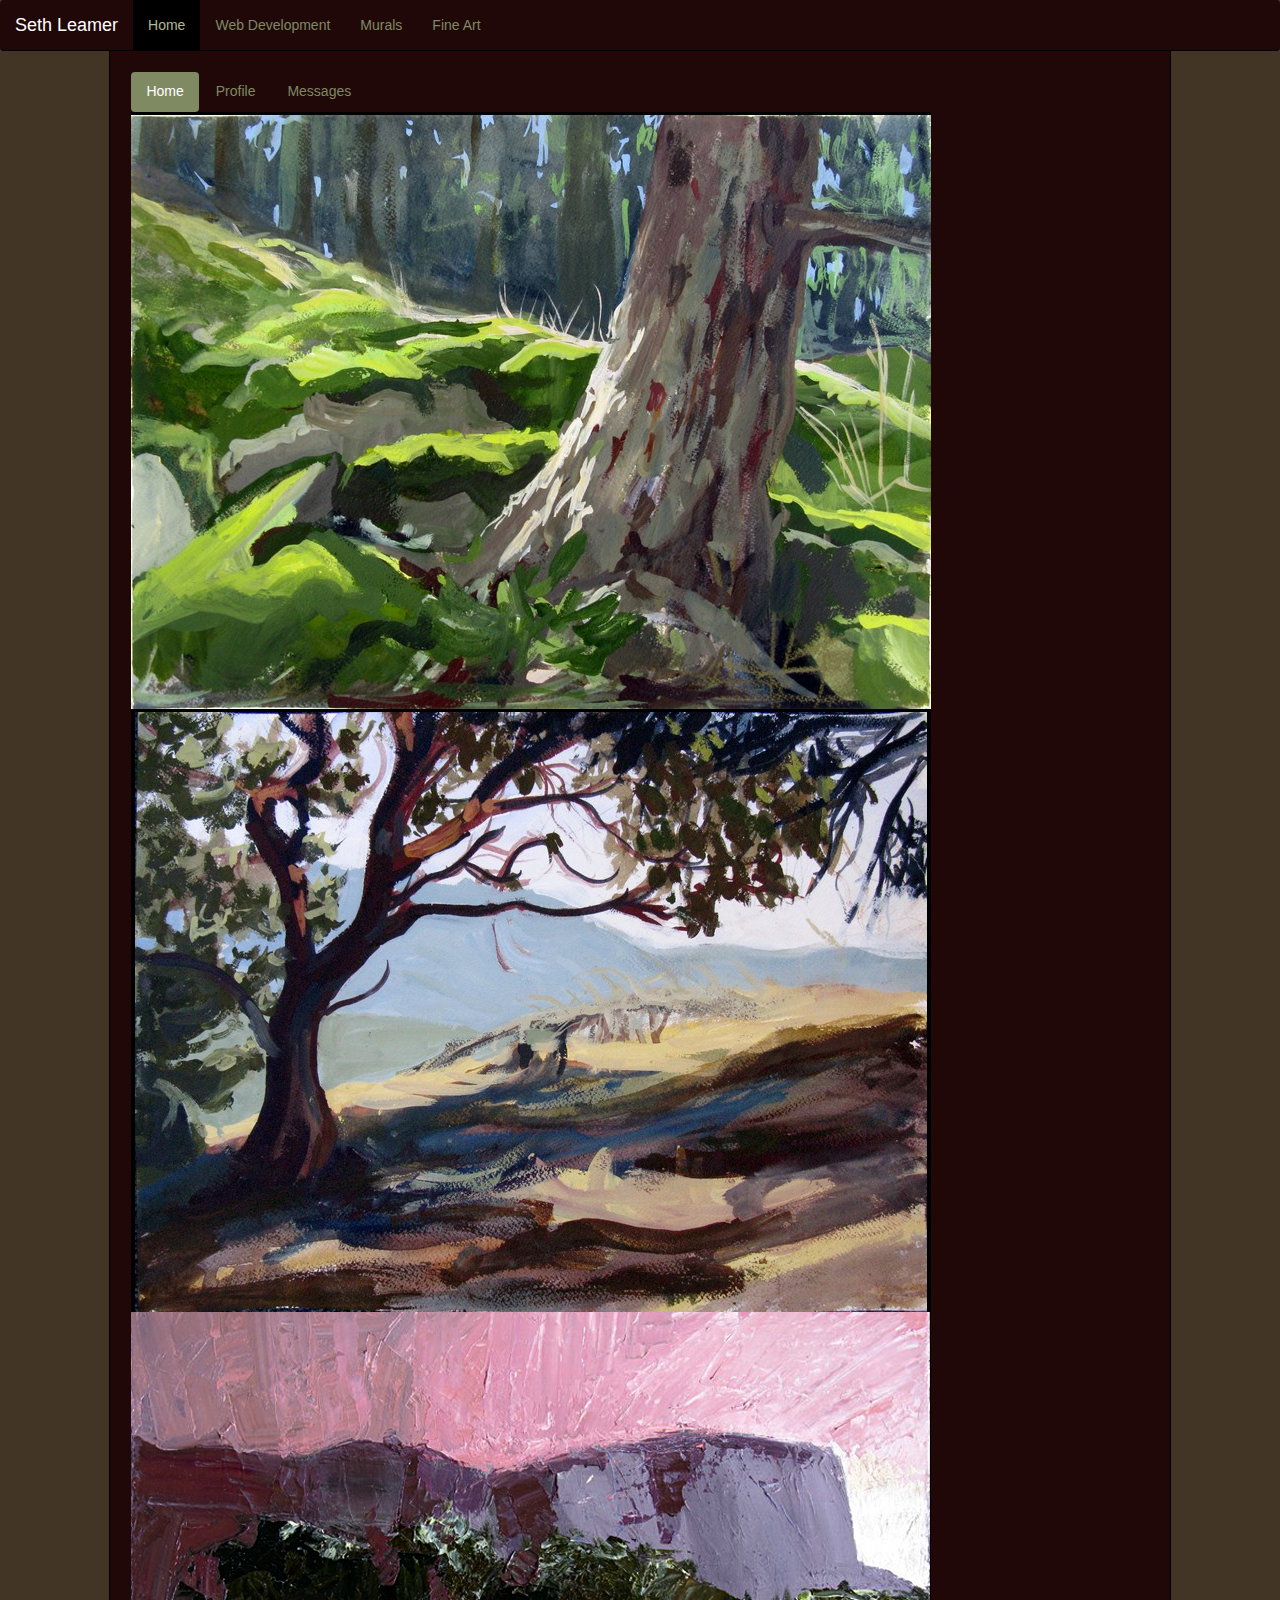
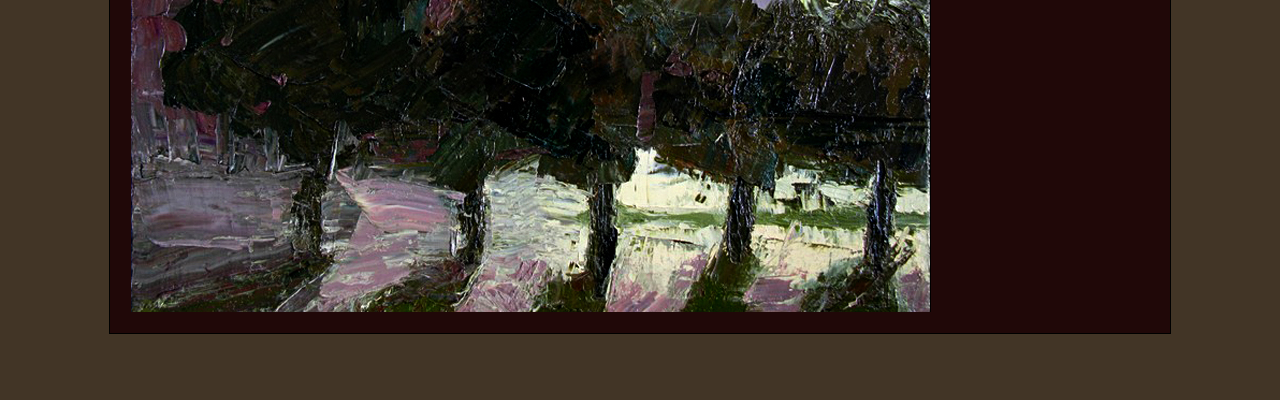
==== art.html @ 8096dc10 "Contact section fixed. Navigation changed. file structure moved. Slick carousel added" ====
<!DOCTYPE html>
<html lang="en">
  <head>
    <meta charset="utf-8">
    <meta http-equiv="X-UA-Compatible" content="IE=edge">
    <meta name="viewport" content="width=device-width, initial-scale=1">
    <title>Seth Leamer - Website</title>

    <!-- Bootstrap -->
    <link href="css/bootstrap_sleamer.css" rel="stylesheet">

    <!-- HTML5 Shim and Respond.js IE8 support of HTML5 elements and media queries -->
    <!-- WARNING: Respond.js doesn't work if you view the page via file:// -->
    <!--[if lt IE 9]>
      <script src="https://oss.maxcdn.com/html5shiv/3.7.2/html5shiv.min.js"></script>
      <script src="https://oss.maxcdn.com/respond/1.4.2/respond.min.js"></script>
    <![endif]-->

<!-- SAL: Bootstrap Carousel CSS -->
    <link rel="stylesheet" type="text/css" href="css/carousel.css">
<!-- SAL: This activates the scrollspy navigation -->
    <link href="css/navbar-fixed-top.css" rel="stylesheet">
    <link rel="stylesheet" type="text/css" href="css/slick.css"/>
<!--     SAL: Personal Styles -->
    <link rel="stylesheet" type="text/css" href="css/sleamerstyle.css">
  </head>
  <body class="regular_body" data-spy="scroll" data-target="#scrolling">

   <!-- NAVBAR
================================================== -->
    <div class="navbar-wrapper">
      <div class="container">
        <nav id="scrolling" class="navbar navbar-inverse navbar-fixed-top" role="navigation">
          <div class="container">
            <div class="navbar-header">
              <button type="button" class="navbar-toggle" data-toggle="collapse" data-target=".navbar-collapse">
                <span class="sr-only">Toggle navigation</span>
                <span class="icon-bar"></span>
                <span class="icon-bar"></span>
                <span class="icon-bar"></span>
              </button>
              <a class="navbar-brand" href="#">Seth Leamer</a>
            </div>
            <div class="navbar-collapse collapse">
              <ul class="nav navbar-nav">
                <li class="active"><a href="#">Home</a></li>
                <li><a href="#webdev">Web Development</a></li>
                <li><a href="#">Murals</a></li>
                <li><a href="art/art.html">Fine Art</a>
              </ul>
            </div>
          </div>
        </nav>

      </div>
    </div>
<!-- /Navbar-->
<!-- ================================ -->
    <div class="row">
      <div class="col-md-10 col-md-offset-1">    
        <div id="artCarouselBox">
          <!-- SAL: Art Navigation -->
          <nav>
            <ul class="nav nav-pills" role="tablist">
              <li class="active"><a href="#">Home</a></li>
              <li><a href="#">Profile</a></li>
              <li><a href="#">Messages</a></li>
            </ul>
          </nav>
          <!-- /SAL: Art Navigation -->
          <!-- List of Art images -->
            <div id="artCarousel">
                <div><img src="images/artimages/orcas.jpg" class="img-responsive" data-art-subject="landscape" data-art-media="gouache"></div>
                <div><img src="images/artimages/orcas2.jpg" class="img-responsive" data-art-subject="landscape" data-art-media="gouache"></div>
                <div><img src="images/artimages/sunset.jpg" class="img-responsive" data-art-subject="landscape" data-art-media="oil"></div>
            </div>
          <!-- /List of Art images -->
        </div><!-- artCarouselBox -->
      </div><!-- /cols-md-9 -->
    </div><!-- /row -->


  <!-- jQuery include -->
  <script src="https://ajax.googleapis.com/ajax/libs/jquery/1.11.1/jquery.min.js"></script>
  <!-- slick -->
  <script type="text/javascript" src="js/slick.min.js"/></script>
  <!-- Bootstraps's javaScript-->
  <script src="js/bootstrap.min.js"></script>
</body>
</html>
---- css/carousel.css ----
/* GLOBAL STYLES
-------------------------------------------------- */
/* Padding below the footer and lighter body text */

body {
  padding-bottom: 40px;
  color: #5a5a5a;
}



/* CUSTOMIZE THE NAVBAR
-------------------------------------------------- */

/* Special class on .container surrounding .navbar, used for positioning it into place. */
.navbar-wrapper {
  position: absolute;
  top: 0;
  right: 0;
  left: 0;
  z-index: 20;
}

/* Flip around the padding for proper display in narrow viewports */
.navbar-wrapper > .container {
  padding-right: 0;
  padding-left: 0;
}
.navbar-wrapper .navbar {
  padding-right: 15px;
  padding-left: 15px;
}
.navbar-wrapper .navbar .container {
  width: auto;
}


/* CUSTOMIZE THE CAROUSEL
-------------------------------------------------- */

/* Carousel base class */
.carousel {
  height: 500px;
  margin-bottom: 60px;
}
/* Since positioning the image, we need to help out the caption */
.carousel-caption {
  z-index: 10;
}

/* Declare heights because of positioning of img element */
.carousel .item {
  height: 500px;
  background-color: #777;
}
.carousel-inner > .item > img {
  position: absolute;
  top: 0;
  left: 0;
  min-width: 100%;
  height: 500px;
}



/* MARKETING CONTENT
-------------------------------------------------- */

/* Center align the text within the three columns below the carousel */
.marketing .col-lg-4 {
  margin-bottom: 20px;
  text-align: center;
}
.marketing h2 {
  font-weight: normal;
}
.marketing .col-lg-4 p {
  margin-right: 10px;
  margin-left: 10px;
}


/* Featurettes
------------------------- */

.featurette-divider {
  margin: 80px 0; /* Space out the Bootstrap <hr> more */
}

/* Thin out the marketing headings */
.featurette-heading {
  font-weight: 300;
  line-height: 1;
  letter-spacing: -1px;
}



/* RESPONSIVE CSS
-------------------------------------------------- */

@media (min-width: 768px) {

  /* Navbar positioning foo */
  .navbar-wrapper {
    margin-top: 20px;
  }
  .navbar-wrapper .container {
    padding-right: 15px;
    padding-left: 15px;
  }
  .navbar-wrapper .navbar {
    padding-right: 0;
    padding-left: 0;
  }

  /* The navbar becomes detached from the top, so we round the corners */
  .navbar-wrapper .navbar {
    border-radius: 4px;
  }

  /* Bump up size of carousel content */
  .carousel-caption p {
    margin-bottom: 20px;
    font-size: 21px;
    line-height: 1.4;
  }

  .featurette-heading {
    font-size: 50px;
  }
}

@media (min-width: 992px) {
  .featurette-heading {
    margin-top: 120px;
  }
}
---- css/navbar-fixed-top.css ----
body {
  min-height: 2000px;
  padding-top: 70px;
}
---- css/sleamerstyle.css ----
/* line 1, ../assets/bootstrap-sass-3.2.0/assets/stylesheets/sleamerstyle.scss */
body {
  background: #423526;
  /* 	SAL: Need to fix this for smaller screens */
  padding-top: 180px;
}

@media screen and (max-width: 768px) {
  /* line 6, ../assets/bootstrap-sass-3.2.0/assets/stylesheets/sleamerstyle.scss */
  body {
    padding-top: 60px;
  }
}
/* line 11, ../assets/bootstrap-sass-3.2.0/assets/stylesheets/sleamerstyle.scss */
#artCarouselBox {
  border: 1px solid black;
  background: #200808;
  padding: 2%;
}

/* line 17, ../assets/bootstrap-sass-3.2.0/assets/stylesheets/sleamerstyle.scss */
.regular_body {
  padding-top: 50px;
}

/* SAL: overriding bootstrap */
/* line 23, ../assets/bootstrap-sass-3.2.0/assets/stylesheets/sleamerstyle.scss */
.home-portal-img {
  width: 200px;
  height: 200px;
}

/* line 28, ../assets/bootstrap-sass-3.2.0/assets/stylesheets/sleamerstyle.scss */
label {
  color: #7F8A63;
}

/* SAL: for the love of god could not find what variable controls these in _variables.scss */
/* line 36, ../assets/bootstrap-sass-3.2.0/assets/stylesheets/sleamerstyle.scss */
h2 {
  color: #200808;
}

/* line 40, ../assets/bootstrap-sass-3.2.0/assets/stylesheets/sleamerstyle.scss */
p {
  color: #7F8A63;
  font-size: 1.2em;
}

/* line 45, ../assets/bootstrap-sass-3.2.0/assets/stylesheets/sleamerstyle.scss */
hr.featurette-divider {
  border-color: #200808;
}

/* line 49, ../assets/bootstrap-sass-3.2.0/assets/stylesheets/sleamerstyle.scss */
.featurette-image {
  margin-top: 5%;
}

/* line 53, ../assets/bootstrap-sass-3.2.0/assets/stylesheets/sleamerstyle.scss */
#homeresumeLink {
  color: darkred;
  background: #7F8A63;
  padding: 4px;
  border-radius: 4px;
}

/* line 60, ../assets/bootstrap-sass-3.2.0/assets/stylesheets/sleamerstyle.scss */
#resume_body {
  border-radius: 4px;
  width: 80%;
  background: #7F8A63;
  margin-left: auto;
  margin-right: auto;
  color: #200808;
  padding: 5%;
  margin-top: -5%;
  margin-bottom: 5%;
}
/* line 70, ../assets/bootstrap-sass-3.2.0/assets/stylesheets/sleamerstyle.scss */
#resume_body p {
  color: #200808;
  font-size: 1em;
}
/* line 74, ../assets/bootstrap-sass-3.2.0/assets/stylesheets/sleamerstyle.scss */
#resume_body .resume_section {
  margin-left: 3%;
  margin-right: 3%;
}
/* line 78, ../assets/bootstrap-sass-3.2.0/assets/stylesheets/sleamerstyle.scss */
#resume_body h3 {
  margin-bottom: 3%;
  margin-top: 3%;
}
/* line 82, ../assets/bootstrap-sass-3.2.0/assets/stylesheets/sleamerstyle.scss */
#resume_body .resume_address {
  font: em;
}
/* line 85, ../assets/bootstrap-sass-3.2.0/assets/stylesheets/sleamerstyle.scss */
#resume_body h4 {
  margin-bottom: 1%;
  margin-top: 3%;
}
/* line 89, ../assets/bootstrap-sass-3.2.0/assets/stylesheets/sleamerstyle.scss */
#resume_body .resumeLink {
  color: darkred;
  background: #7F8A63;
}
/* line 93, ../assets/bootstrap-sass-3.2.0/assets/stylesheets/sleamerstyle.scss */
#resume_body .resumeTitle {
  font-weight: bold;
  font-style: italic;
}

/* SAL: this overrides the featurette -about-contact headings in carousel.css */
@media (min-width: 992px) {
  /* line 102, ../assets/bootstrap-sass-3.2.0/assets/stylesheets/sleamerstyle.scss */
  .featurette-heading {
    margin-top: 20px;
  }
}
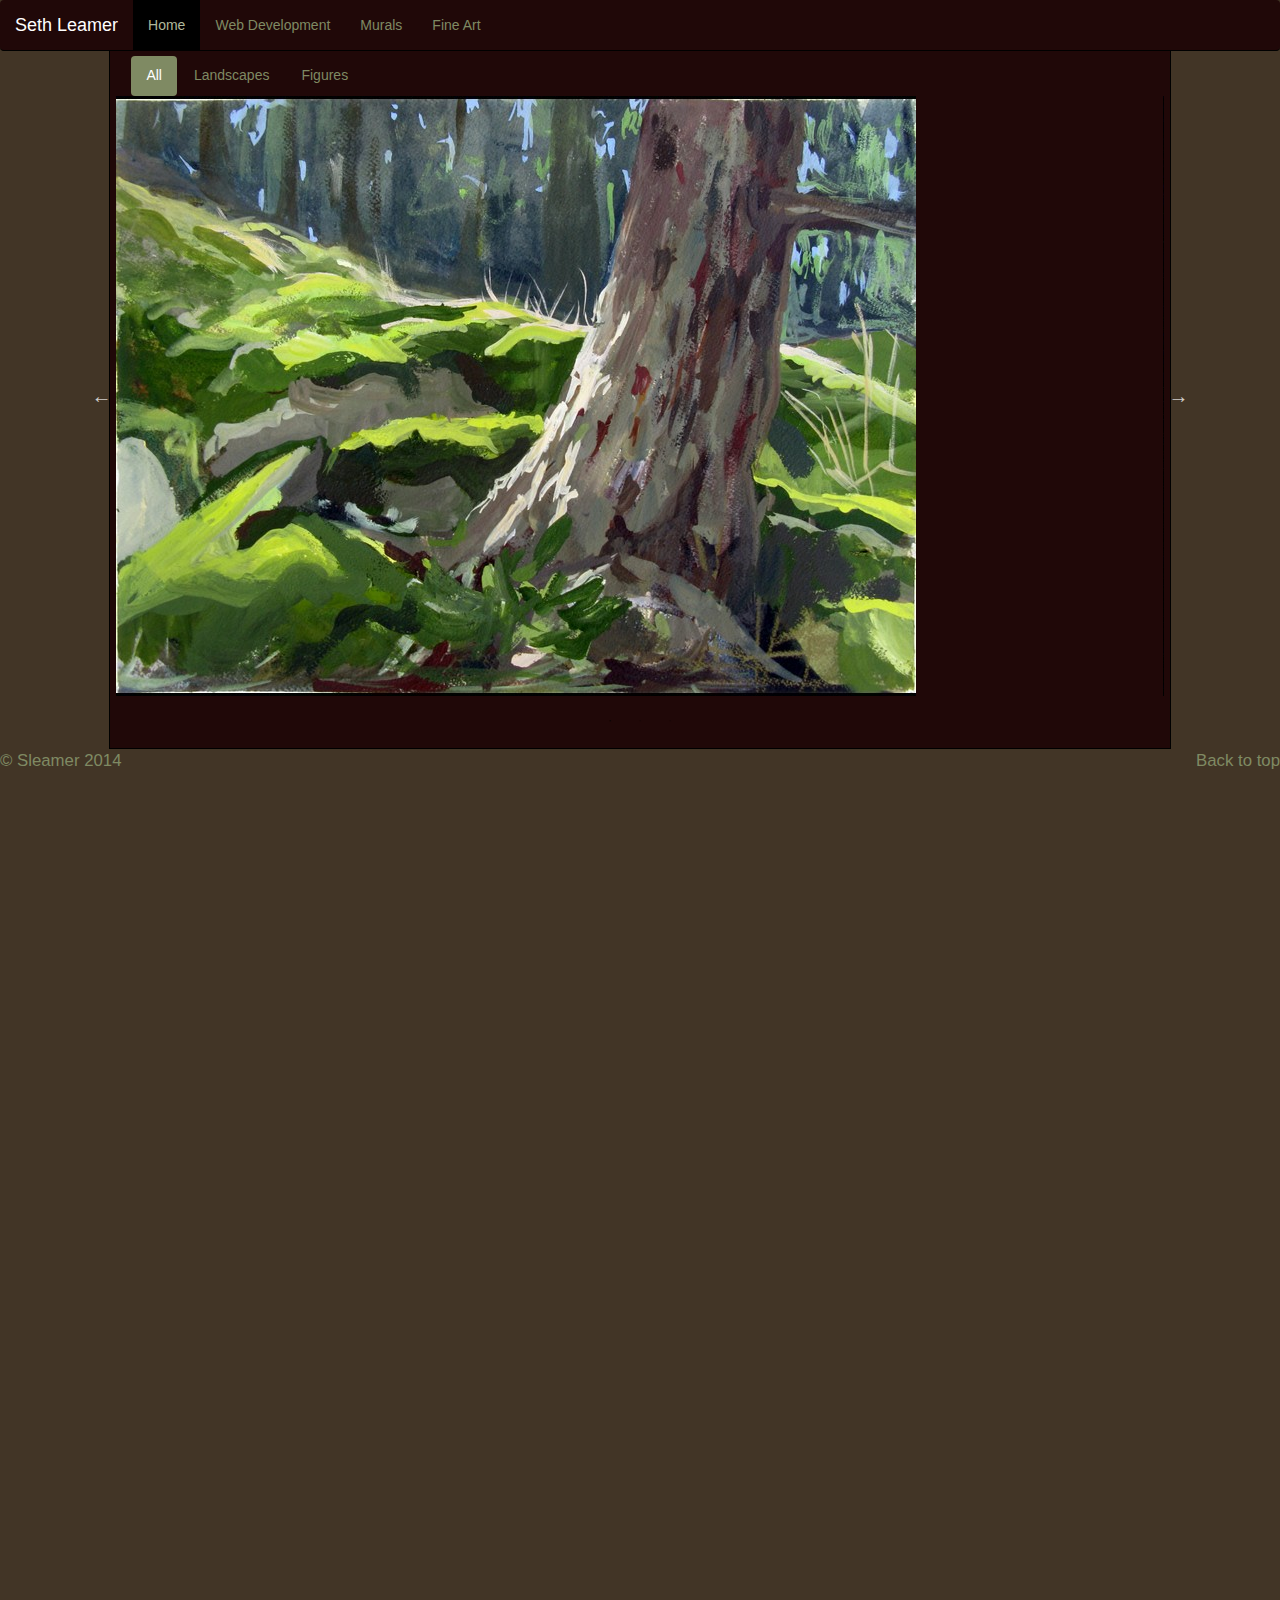
==== commit 57614bd5: "added carousel to art.html" ====
--- a/art.html
+++ b/art.html
@@ -20,7 +20,7 @@
     <link rel="stylesheet" type="text/css" href="css/carousel.css">
 <!-- SAL: This activates the scrollspy navigation -->
     <link href="css/navbar-fixed-top.css" rel="stylesheet">
-    <link rel="stylesheet" type="text/css" href="css/slick.css"/>
+    <link rel="stylesheet" type="text/css" href="slick/slick.css">
 <!--     SAL: Personal Styles -->
     <link rel="stylesheet" type="text/css" href="css/sleamerstyle.css">
   </head>
@@ -62,30 +62,42 @@
           <!-- SAL: Art Navigation -->
           <nav>
             <ul class="nav nav-pills" role="tablist">
-              <li class="active"><a href="#">Home</a></li>
-              <li><a href="#">Profile</a></li>
-              <li><a href="#">Messages</a></li>
+              <li class="active"><a href="#">All</a></li>
+              <li><a href="#">Landscapes</a></li>
+              <li><a href="#">Figures</a></li>
             </ul>
           </nav>
           <!-- /SAL: Art Navigation -->
-          <!-- List of Art images -->
-            <div id="artCarousel">
-                <div><img src="images/artimages/orcas.jpg" class="img-responsive" data-art-subject="landscape" data-art-media="gouache"></div>
-                <div><img src="images/artimages/orcas2.jpg" class="img-responsive" data-art-subject="landscape" data-art-media="gouache"></div>
-                <div><img src="images/artimages/sunset.jpg" class="img-responsive" data-art-subject="landscape" data-art-media="oil"></div>
-            </div>
-          <!-- /List of Art images -->
-        </div><!-- artCarouselBox -->
+          
+            <div class="row">
+              <!-- List of Art images -->
+              <div id="artCarousel">
+                  <div><img src="images/artimages/orcas.jpg" class="img-responsive" data-art-subject="landscape" data-art-media="gouache"></div>
+                  <div><img src="images/artimages/orcas2.jpg" class="img-responsive" data-art-subject="landscape" data-art-media="gouache"></div>
+                  <div><img src="images/artimages/sunset.jpg" class="img-responsive" data-art-subject="landscape" data-art-media="oil"></div>
+              </div><!-- /artCarousel -->           
+              <!-- /List of Art images -->    
+            </div><!-- /row -->
+        </div><!-- /artCarouselBox -->
       </div><!-- /cols-md-9 -->
     </div><!-- /row -->
 
-
+      <!-- FOOTER -->
+      <footer>
+        <p class="pull-right"><a href="#">Back to top</a></p>
+        <p>&copy; Sleamer 2014 </p>
+      </footer>
+  </div><!-- /.container -->
   <!-- jQuery include -->
   <script src="https://ajax.googleapis.com/ajax/libs/jquery/1.11.1/jquery.min.js"></script>
+  <!--     SAL Added smooth scrolling ref=https://github.com/kswedberg/jquery-smooth-scroll -->
+  <script src="js/jquery.smooth-scroll.min.js" type="text/javascript" ></script>
   <!-- slick -->
-  <script type="text/javascript" src="js/slick.min.js"/></script>
+  <script type="text/javascript" src="slick/slick.min.js"></script>
   <!-- Bootstraps's javaScript-->
   <script src="js/bootstrap.min.js"></script>
+  <!-- SAL: Custom script -->
+  <script type="text/javascript" src="js/sleamer.js"></script>
 </body>
 </html>
 
--- a/css/sleamerstyle.css
+++ b/css/sleamerstyle.css
@@ -15,49 +15,52 @@
 #artCarouselBox {
   border: 1px solid black;
   background: #200808;
-  padding: 2%;
+  padding-bottom: 2%;
+  padding-right: 2%;
+  padding-left: 2%;
+  padding-top: .5%;
 }
 
-/* line 17, ../assets/bootstrap-sass-3.2.0/assets/stylesheets/sleamerstyle.scss */
+/* line 20, ../assets/bootstrap-sass-3.2.0/assets/stylesheets/sleamerstyle.scss */
 .regular_body {
   padding-top: 50px;
 }
 
 /* SAL: overriding bootstrap */
-/* line 23, ../assets/bootstrap-sass-3.2.0/assets/stylesheets/sleamerstyle.scss */
+/* line 26, ../assets/bootstrap-sass-3.2.0/assets/stylesheets/sleamerstyle.scss */
 .home-portal-img {
   width: 200px;
   height: 200px;
 }
 
-/* line 28, ../assets/bootstrap-sass-3.2.0/assets/stylesheets/sleamerstyle.scss */
+/* line 31, ../assets/bootstrap-sass-3.2.0/assets/stylesheets/sleamerstyle.scss */
 label {
   color: #7F8A63;
 }
 
 /* SAL: for the love of god could not find what variable controls these in _variables.scss */
-/* line 36, ../assets/bootstrap-sass-3.2.0/assets/stylesheets/sleamerstyle.scss */
+/* line 39, ../assets/bootstrap-sass-3.2.0/assets/stylesheets/sleamerstyle.scss */
 h2 {
   color: #200808;
 }
 
-/* line 40, ../assets/bootstrap-sass-3.2.0/assets/stylesheets/sleamerstyle.scss */
+/* line 43, ../assets/bootstrap-sass-3.2.0/assets/stylesheets/sleamerstyle.scss */
 p {
   color: #7F8A63;
   font-size: 1.2em;
 }
 
-/* line 45, ../assets/bootstrap-sass-3.2.0/assets/stylesheets/sleamerstyle.scss */
+/* line 48, ../assets/bootstrap-sass-3.2.0/assets/stylesheets/sleamerstyle.scss */
 hr.featurette-divider {
   border-color: #200808;
 }
 
-/* line 49, ../assets/bootstrap-sass-3.2.0/assets/stylesheets/sleamerstyle.scss */
+/* line 52, ../assets/bootstrap-sass-3.2.0/assets/stylesheets/sleamerstyle.scss */
 .featurette-image {
   margin-top: 5%;
 }
 
-/* line 53, ../assets/bootstrap-sass-3.2.0/assets/stylesheets/sleamerstyle.scss */
+/* line 56, ../assets/bootstrap-sass-3.2.0/assets/stylesheets/sleamerstyle.scss */
 #homeresumeLink {
   color: darkred;
   background: #7F8A63;
@@ -65,7 +68,7 @@
   border-radius: 4px;
 }
 
-/* line 60, ../assets/bootstrap-sass-3.2.0/assets/stylesheets/sleamerstyle.scss */
+/* line 63, ../assets/bootstrap-sass-3.2.0/assets/stylesheets/sleamerstyle.scss */
 #resume_body {
   border-radius: 4px;
   width: 80%;
@@ -77,36 +80,36 @@
   margin-top: -5%;
   margin-bottom: 5%;
 }
-/* line 70, ../assets/bootstrap-sass-3.2.0/assets/stylesheets/sleamerstyle.scss */
+/* line 73, ../assets/bootstrap-sass-3.2.0/assets/stylesheets/sleamerstyle.scss */
 #resume_body p {
   color: #200808;
   font-size: 1em;
 }
-/* line 74, ../assets/bootstrap-sass-3.2.0/assets/stylesheets/sleamerstyle.scss */
+/* line 77, ../assets/bootstrap-sass-3.2.0/assets/stylesheets/sleamerstyle.scss */
 #resume_body .resume_section {
   margin-left: 3%;
   margin-right: 3%;
 }
-/* line 78, ../assets/bootstrap-sass-3.2.0/assets/stylesheets/sleamerstyle.scss */
+/* line 81, ../assets/bootstrap-sass-3.2.0/assets/stylesheets/sleamerstyle.scss */
 #resume_body h3 {
   margin-bottom: 3%;
   margin-top: 3%;
 }
-/* line 82, ../assets/bootstrap-sass-3.2.0/assets/stylesheets/sleamerstyle.scss */
+/* line 85, ../assets/bootstrap-sass-3.2.0/assets/stylesheets/sleamerstyle.scss */
 #resume_body .resume_address {
   font: em;
 }
-/* line 85, ../assets/bootstrap-sass-3.2.0/assets/stylesheets/sleamerstyle.scss */
+/* line 88, ../assets/bootstrap-sass-3.2.0/assets/stylesheets/sleamerstyle.scss */
 #resume_body h4 {
   margin-bottom: 1%;
   margin-top: 3%;
 }
-/* line 89, ../assets/bootstrap-sass-3.2.0/assets/stylesheets/sleamerstyle.scss */
+/* line 92, ../assets/bootstrap-sass-3.2.0/assets/stylesheets/sleamerstyle.scss */
 #resume_body .resumeLink {
   color: darkred;
   background: #7F8A63;
 }
-/* line 93, ../assets/bootstrap-sass-3.2.0/assets/stylesheets/sleamerstyle.scss */
+/* line 96, ../assets/bootstrap-sass-3.2.0/assets/stylesheets/sleamerstyle.scss */
 #resume_body .resumeTitle {
   font-weight: bold;
   font-style: italic;
@@ -114,7 +117,7 @@
 
 /* SAL: this overrides the featurette -about-contact headings in carousel.css */
 @media (min-width: 992px) {
-  /* line 102, ../assets/bootstrap-sass-3.2.0/assets/stylesheets/sleamerstyle.scss */
+  /* line 105, ../assets/bootstrap-sass-3.2.0/assets/stylesheets/sleamerstyle.scss */
   .featurette-heading {
     margin-top: 20px;
   }
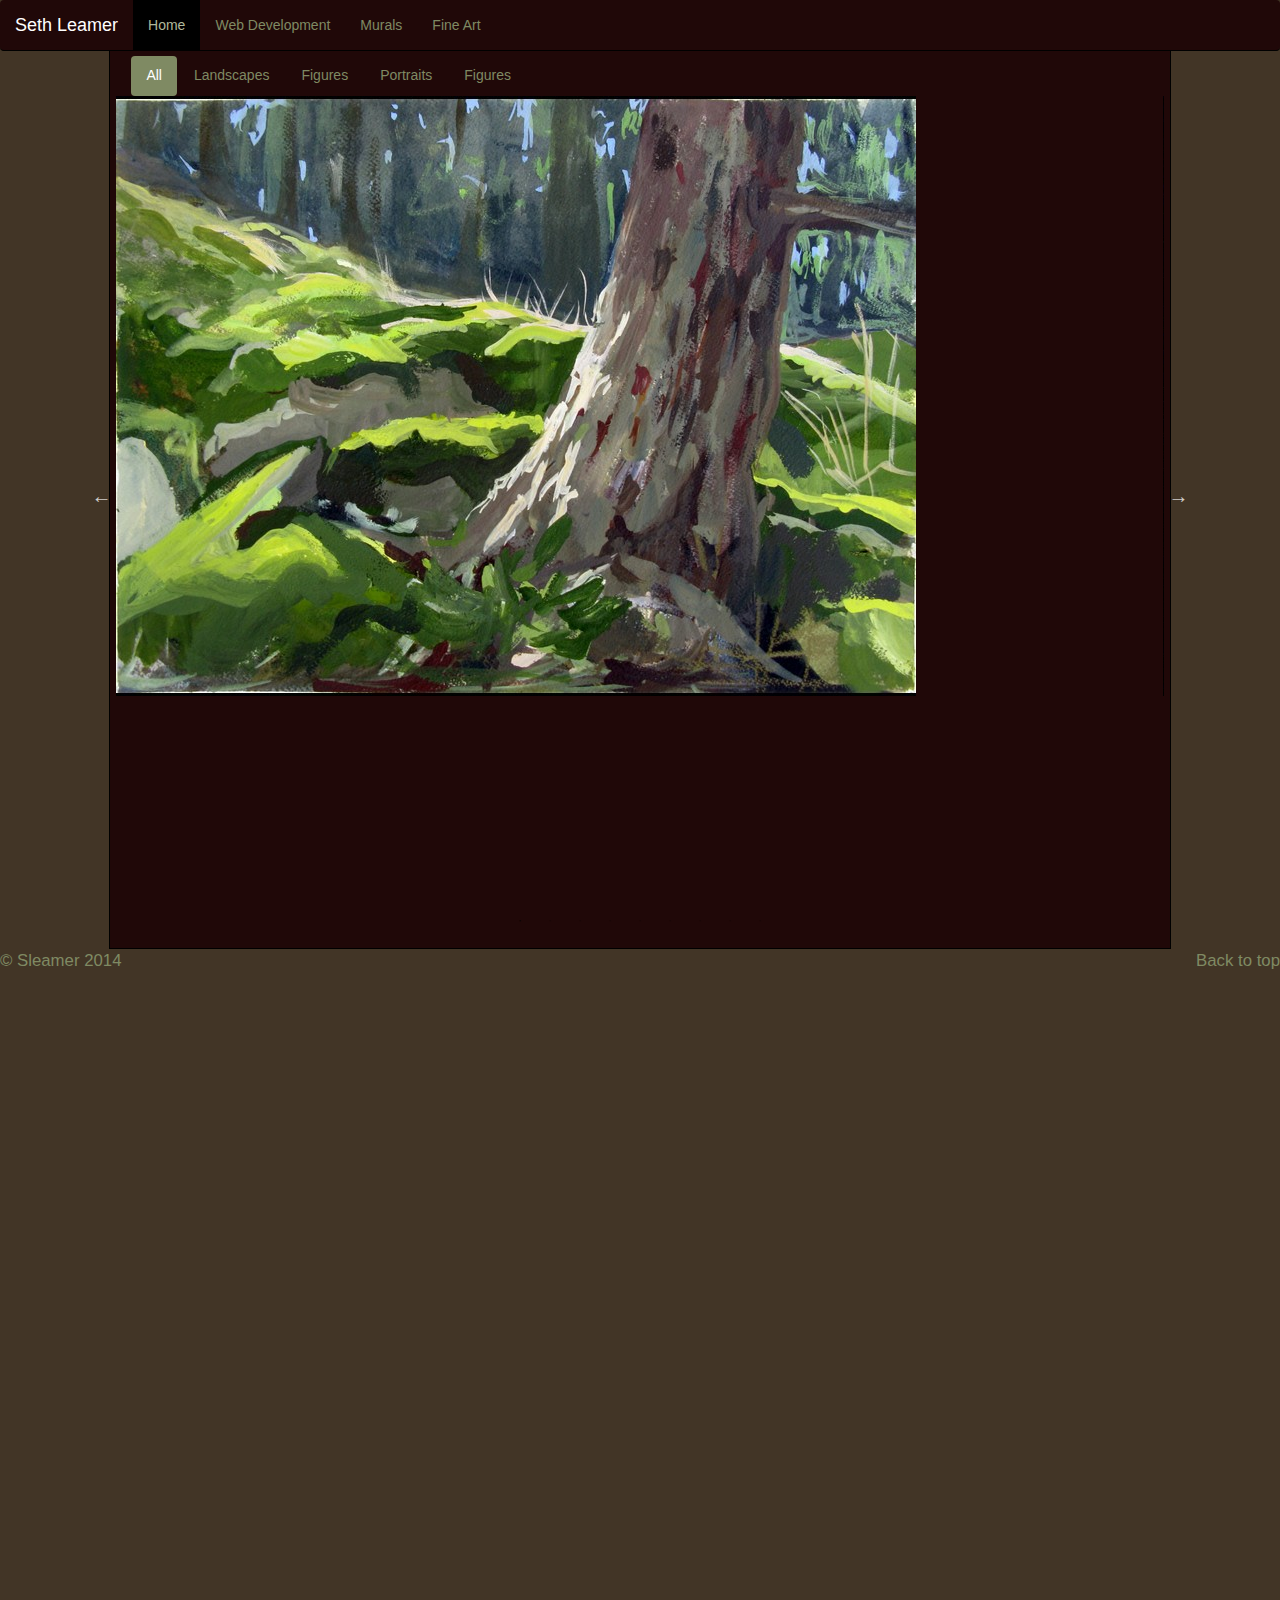
==== commit dce6b4f2: "Creating functionality for Carousel" ====
--- a/art.html
+++ b/art.html
@@ -63,8 +63,10 @@
           <nav>
             <ul class="nav nav-pills" role="tablist">
               <li class="active"><a href="#">All</a></li>
-              <li><a href="#">Landscapes</a></li>
-              <li><a href="#">Figures</a></li>
+              <li class="artSubjectNav"><a href="#">Landscapes</a></li>
+              <li class="artSubjectNav"><a href="#">Figures</a></li>
+              <li class="artSubjectNav"><a href="#">Portraits</a></li>
+              <li class="artSubjectNav"><a href="#">Figures</a></li>
             </ul>
           </nav>
           <!-- /SAL: Art Navigation -->
@@ -72,9 +74,15 @@
             <div class="row">
               <!-- List of Art images -->
               <div id="artCarousel">
-                  <div><img src="images/artimages/orcas.jpg" class="img-responsive" data-art-subject="landscape" data-art-media="gouache"></div>
-                  <div><img src="images/artimages/orcas2.jpg" class="img-responsive" data-art-subject="landscape" data-art-media="gouache"></div>
-                  <div><img src="images/artimages/sunset.jpg" class="img-responsive" data-art-subject="landscape" data-art-media="oil"></div>
+                  <div class="artImage"><img src="images/artimages/orcas.jpg" class="img-responsive" data-art-subject="landscape" data-art-media="gouache"></div>
+                  <div class="artImage"><img src="images/artimages/orcas2.jpg" class="img-responsive" data-art-subject="landscape" data-art-media="gouache"></div>
+                  <div class="artImage"><img src="images/artimages/sunset.jpg" class="img-responsive" data-art-subject="landscape" data-art-media="oil"></div>
+                  <div class="artImage"><img src="images/artimages/figures600x800.jpg" class="img-responsive" data-art-subject="figure" data-art-media="gouache"></div>
+                  <div class="artImage"><img src="images/artimages/figures600x800.jpg" class="img-responsive" data-art-subject="figure" data-art-media="gouache"></div>
+                  <div class="artImage"><img src="images/artimages/figures600x800.jpg" class="img-responsive" data-art-subject="figure" data-art-media="oil"></div>
+                  <div class="artImage"><img src="images/artimages/portrait600x800.jpg" class="img-responsive" data-art-subject="figure" data-art-media="gouache"></div>
+                  <div class="artImage"><img src="images/artimages/portrait600x800.jpg" class="img-responsive" data-art-subject="figure" data-art-media="gouache"></div>
+                  <div class="artImage"><img src="images/artimages/portrait600x800.jpg" class="img-responsive" data-art-subject="figure" data-art-media="oil"></div>
               </div><!-- /artCarousel -->           
               <!-- /List of Art images -->    
             </div><!-- /row -->
--- a/css/sleamerstyle.css
+++ b/css/sleamerstyle.css
@@ -11,7 +11,20 @@
     padding-top: 60px;
   }
 }
-/* line 11, ../assets/bootstrap-sass-3.2.0/assets/stylesheets/sleamerstyle.scss */
+/* ======================================================= */
+/* line 13, ../assets/bootstrap-sass-3.2.0/assets/stylesheets/sleamerstyle.scss */
+.filterBox {
+  font-size: 2em;
+  background-color: white;
+  margin-left: auto;
+  margin-right: auto;
+  margin-bottom: 5%;
+  width: 200px;
+  height: 100px;
+}
+
+/* ======================================================= */
+/* line 27, ../assets/bootstrap-sass-3.2.0/assets/stylesheets/sleamerstyle.scss */
 #artCarouselBox {
   border: 1px solid black;
   background: #200808;
@@ -21,46 +34,46 @@
   padding-top: .5%;
 }
 
-/* line 20, ../assets/bootstrap-sass-3.2.0/assets/stylesheets/sleamerstyle.scss */
+/* line 36, ../assets/bootstrap-sass-3.2.0/assets/stylesheets/sleamerstyle.scss */
 .regular_body {
   padding-top: 50px;
 }
 
 /* SAL: overriding bootstrap */
-/* line 26, ../assets/bootstrap-sass-3.2.0/assets/stylesheets/sleamerstyle.scss */
+/* line 42, ../assets/bootstrap-sass-3.2.0/assets/stylesheets/sleamerstyle.scss */
 .home-portal-img {
   width: 200px;
   height: 200px;
 }
 
-/* line 31, ../assets/bootstrap-sass-3.2.0/assets/stylesheets/sleamerstyle.scss */
+/* line 47, ../assets/bootstrap-sass-3.2.0/assets/stylesheets/sleamerstyle.scss */
 label {
   color: #7F8A63;
 }
 
 /* SAL: for the love of god could not find what variable controls these in _variables.scss */
-/* line 39, ../assets/bootstrap-sass-3.2.0/assets/stylesheets/sleamerstyle.scss */
+/* line 55, ../assets/bootstrap-sass-3.2.0/assets/stylesheets/sleamerstyle.scss */
 h2 {
   color: #200808;
 }
 
-/* line 43, ../assets/bootstrap-sass-3.2.0/assets/stylesheets/sleamerstyle.scss */
+/* line 59, ../assets/bootstrap-sass-3.2.0/assets/stylesheets/sleamerstyle.scss */
 p {
   color: #7F8A63;
   font-size: 1.2em;
 }
 
-/* line 48, ../assets/bootstrap-sass-3.2.0/assets/stylesheets/sleamerstyle.scss */
+/* line 64, ../assets/bootstrap-sass-3.2.0/assets/stylesheets/sleamerstyle.scss */
 hr.featurette-divider {
   border-color: #200808;
 }
 
-/* line 52, ../assets/bootstrap-sass-3.2.0/assets/stylesheets/sleamerstyle.scss */
+/* line 68, ../assets/bootstrap-sass-3.2.0/assets/stylesheets/sleamerstyle.scss */
 .featurette-image {
   margin-top: 5%;
 }
 
-/* line 56, ../assets/bootstrap-sass-3.2.0/assets/stylesheets/sleamerstyle.scss */
+/* line 72, ../assets/bootstrap-sass-3.2.0/assets/stylesheets/sleamerstyle.scss */
 #homeresumeLink {
   color: darkred;
   background: #7F8A63;
@@ -68,7 +81,7 @@
   border-radius: 4px;
 }
 
-/* line 63, ../assets/bootstrap-sass-3.2.0/assets/stylesheets/sleamerstyle.scss */
+/* line 79, ../assets/bootstrap-sass-3.2.0/assets/stylesheets/sleamerstyle.scss */
 #resume_body {
   border-radius: 4px;
   width: 80%;
@@ -80,36 +93,36 @@
   margin-top: -5%;
   margin-bottom: 5%;
 }
-/* line 73, ../assets/bootstrap-sass-3.2.0/assets/stylesheets/sleamerstyle.scss */
+/* line 89, ../assets/bootstrap-sass-3.2.0/assets/stylesheets/sleamerstyle.scss */
 #resume_body p {
   color: #200808;
   font-size: 1em;
 }
-/* line 77, ../assets/bootstrap-sass-3.2.0/assets/stylesheets/sleamerstyle.scss */
+/* line 93, ../assets/bootstrap-sass-3.2.0/assets/stylesheets/sleamerstyle.scss */
 #resume_body .resume_section {
   margin-left: 3%;
   margin-right: 3%;
 }
-/* line 81, ../assets/bootstrap-sass-3.2.0/assets/stylesheets/sleamerstyle.scss */
+/* line 97, ../assets/bootstrap-sass-3.2.0/assets/stylesheets/sleamerstyle.scss */
 #resume_body h3 {
   margin-bottom: 3%;
   margin-top: 3%;
 }
-/* line 85, ../assets/bootstrap-sass-3.2.0/assets/stylesheets/sleamerstyle.scss */
+/* line 101, ../assets/bootstrap-sass-3.2.0/assets/stylesheets/sleamerstyle.scss */
 #resume_body .resume_address {
   font: em;
 }
-/* line 88, ../assets/bootstrap-sass-3.2.0/assets/stylesheets/sleamerstyle.scss */
+/* line 104, ../assets/bootstrap-sass-3.2.0/assets/stylesheets/sleamerstyle.scss */
 #resume_body h4 {
   margin-bottom: 1%;
   margin-top: 3%;
 }
-/* line 92, ../assets/bootstrap-sass-3.2.0/assets/stylesheets/sleamerstyle.scss */
+/* line 108, ../assets/bootstrap-sass-3.2.0/assets/stylesheets/sleamerstyle.scss */
 #resume_body .resumeLink {
   color: darkred;
   background: #7F8A63;
 }
-/* line 96, ../assets/bootstrap-sass-3.2.0/assets/stylesheets/sleamerstyle.scss */
+/* line 112, ../assets/bootstrap-sass-3.2.0/assets/stylesheets/sleamerstyle.scss */
 #resume_body .resumeTitle {
   font-weight: bold;
   font-style: italic;
@@ -117,7 +130,7 @@
 
 /* SAL: this overrides the featurette -about-contact headings in carousel.css */
 @media (min-width: 992px) {
-  /* line 105, ../assets/bootstrap-sass-3.2.0/assets/stylesheets/sleamerstyle.scss */
+  /* line 121, ../assets/bootstrap-sass-3.2.0/assets/stylesheets/sleamerstyle.scss */
   .featurette-heading {
     margin-top: 20px;
   }
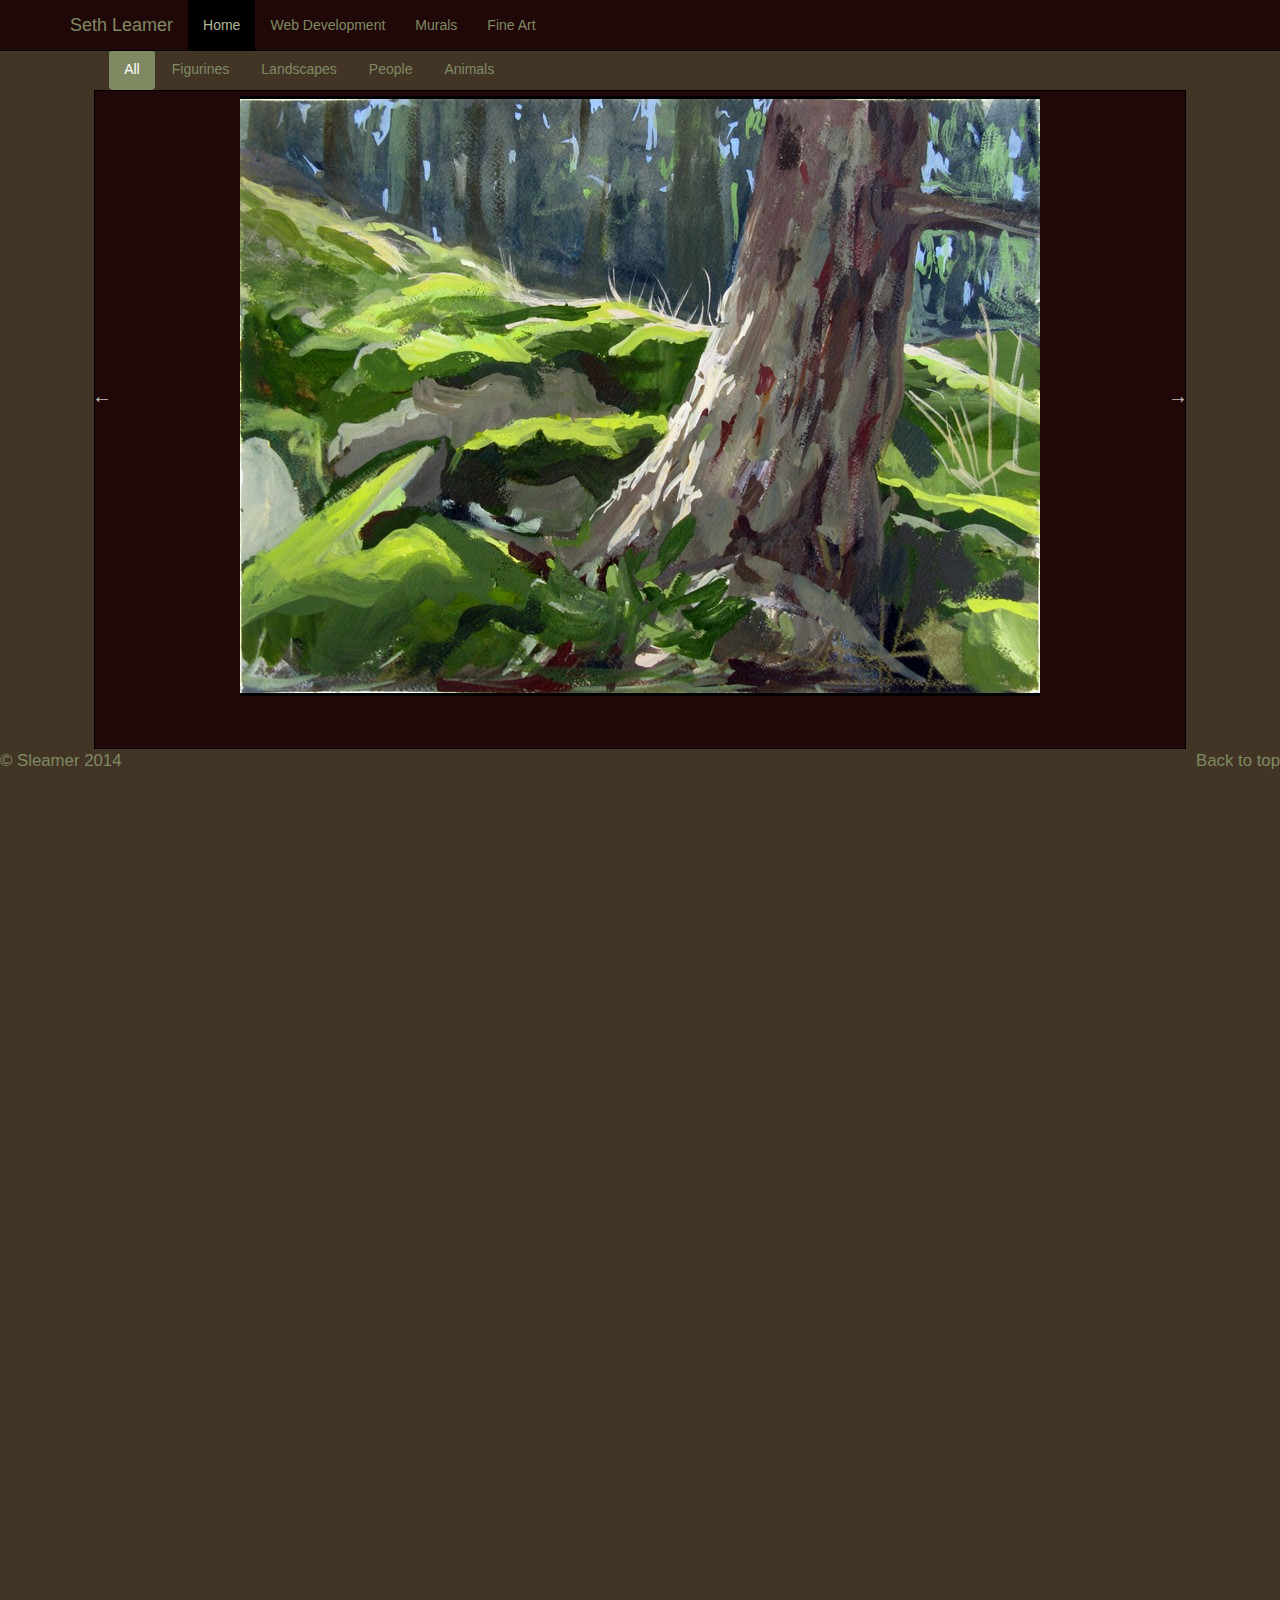
==== commit 6059366d: "Carousel in art.html working. minor style fixes" ====
--- a/art.html
+++ b/art.html
@@ -16,18 +16,15 @@
       <script src="https://oss.maxcdn.com/respond/1.4.2/respond.min.js"></script>
     <![endif]-->
 
-<!-- SAL: Bootstrap Carousel CSS -->
-    <link rel="stylesheet" type="text/css" href="css/carousel.css">
-<!-- SAL: This activates the scrollspy navigation -->
     <link href="css/navbar-fixed-top.css" rel="stylesheet">
+
     <link rel="stylesheet" type="text/css" href="slick/slick.css">
 <!--     SAL: Personal Styles -->
     <link rel="stylesheet" type="text/css" href="css/sleamerstyle.css">
   </head>
   <body class="regular_body" data-spy="scroll" data-target="#scrolling">
 
-   <!-- NAVBAR
-================================================== -->
+<!-- NAVBAR BOOTSTRAP============================================ -->
     <div class="navbar-wrapper">
       <div class="container">
         <nav id="scrolling" class="navbar navbar-inverse navbar-fixed-top" role="navigation">
@@ -54,64 +51,68 @@
 
       </div>
     </div>
-<!-- /Navbar-->
-<!-- ================================ -->
-    <div class="row">
-      <div class="col-md-10 col-md-offset-1">    
-        <div id="artCarouselBox">
-          <!-- SAL: Art Navigation -->
-          <nav>
-            <ul class="nav nav-pills" role="tablist">
-              <li class="active"><a href="#">All</a></li>
-              <li class="artSubjectNav"><a href="#">Landscapes</a></li>
-              <li class="artSubjectNav"><a href="#">Figures</a></li>
-              <li class="artSubjectNav"><a href="#">Portraits</a></li>
-              <li class="artSubjectNav"><a href="#">Figures</a></li>
-            </ul>
-          </nav>
-          <!-- /SAL: Art Navigation -->
+<!-- /NAVBAR BOOTSTRAP-->
+  <div class="row">
+    <div class="col-md-10 col-md-offset-1">
+<!--                   ART NAV -->
+                  <div class="filter">
+                        <ul class="nav nav-pills" role="tablist">
+                          <li class="active"><a href="javascript:void(0)" class="button js-filter" data-art-subject="all">All</a></li>
+                          <li><a href="javascript:void(0)" class="button js-filter" data-art-subject="figurine">Figurines</a></li>
+                          <li><a href="javascript:void(0)" class="button js-filter" data-art-subject="landscape">Landscapes</a></li>
+                          <li><a href="javascript:void(0)" class="button js-filter" data-art-subject="people">People</a></li>
+                          <li><a href="javascript:void(0)" class="button js-filter" data-art-subject="animal">Animals</a></li>
+                        </ul>
+                  </div>
+<!--                   ART NAV -->
+
+      <!--ART Images -->
+                  <div class="row">
+                  <div id="artCarouselBox">
+                        <div class="slider filtering " id="artCarousel">
+                        <!-- SAL: Landscape images -->
+                              <div class="artImage" data-art-subject="landscape" data-art-media="gouache"><img src="images/artimages/orcas.jpg" class="img-responsive"  ></div>
+                              <div class="artImage" data-art-subject="landscape" data-art-media="gouache"><img src="images/artimages/orcas2.jpg" class="img-responsive"></div>
+                              <div class="artImage" data-art-subject="landscape" data-art-media="oil"><img src="images/artimages/sunset.jpg" class="img-responsive"></div>
+                        <!-- SAL: /Landscape images -->
+                        <!-- SAL: People images -->
+                              <div class="artImage" data-art-subject="people" data-art-media="gouache"><img src="images/artimages/figures800x600.jpg" class="img-responsive"></div>
+                              <div class="artImage" data-art-subject="people" data-art-media="gouache"><img src="images/artimages/figures800x600.jpg" class="img-responsive"></div>
+                              <div class="artImage" data-art-subject="people" data-art-media="oil"><img src="images/artimages/figures800x600.jpg" class="img-responsive"></div>
+                        <!-- SAL: /People images -->
+                        <!-- SAL: Animal images -->
+                              <div class="artImage" data-art-subject="animal" data-art-media="gouache"><img src="images/artimages/animal800x600.jpg" class="img-responsive"></div>
+                              <div class="artImage" data-art-subject="animal" data-art-media="gouache"><img src="images/artimages/animal800x600.jpg" class="img-responsive"></div>
+                              <div class="artImage" data-art-subject="animal" data-art-media="oil"><img src="images/artimages/animal800x600.jpg" class="img-responsive"></div>
+                        <!-- SAL: /Animal images -->
+                        <!-- SAL: Figurine images -->
+                              <div class="artImage" data-art-subject="figurine" data-art-media="gouache"><img src="images/artimages/figurine800x600.jpg" class="img-responsive"></div>
+                              <div class="artImage" data-art-subject="figurine" data-art-media="gouache"><img src="images/artimages/figurine800x600.jpg" class="img-responsive"></div>
+                              <div class="artImage" data-art-subject="figurine" data-art-media="oil"><img src="images/artimages/figurine800x600.jpg" class="img-responsive"></div>
+                        <!-- SAL: /Figurine images -->
+                        </div>
+                  </div>
+                  </div>
+      <!-- ART Images -->   
           
-            <div class="row">
-              <!-- List of Art images -->
-              <div id="artCarousel">
-                  <div class="artImage"><img src="images/artimages/orcas.jpg" class="img-responsive" data-art-subject="landscape" data-art-media="gouache"></div>
-                  <div class="artImage"><img src="images/artimages/orcas2.jpg" class="img-responsive" data-art-subject="landscape" data-art-media="gouache"></div>
-                  <div class="artImage"><img src="images/artimages/sunset.jpg" class="img-responsive" data-art-subject="landscape" data-art-media="oil"></div>
-                  <div class="artImage"><img src="images/artimages/figures600x800.jpg" class="img-responsive" data-art-subject="figure" data-art-media="gouache"></div>
-                  <div class="artImage"><img src="images/artimages/figures600x800.jpg" class="img-responsive" data-art-subject="figure" data-art-media="gouache"></div>
-                  <div class="artImage"><img src="images/artimages/figures600x800.jpg" class="img-responsive" data-art-subject="figure" data-art-media="oil"></div>
-                  <div class="artImage"><img src="images/artimages/portrait600x800.jpg" class="img-responsive" data-art-subject="figure" data-art-media="gouache"></div>
-                  <div class="artImage"><img src="images/artimages/portrait600x800.jpg" class="img-responsive" data-art-subject="figure" data-art-media="gouache"></div>
-                  <div class="artImage"><img src="images/artimages/portrait600x800.jpg" class="img-responsive" data-art-subject="figure" data-art-media="oil"></div>
-              </div><!-- /artCarousel -->           
-              <!-- /List of Art images -->    
-            </div><!-- /row -->
-        </div><!-- /artCarouselBox -->
-      </div><!-- /cols-md-9 -->
-    </div><!-- /row -->
+    </div><!-- /col-md-10 col-md-offset-1-->
+  </div><!-- /row -->
 
-      <!-- FOOTER -->
+  <!-- FOOTER -->
       <footer>
         <p class="pull-right"><a href="#">Back to top</a></p>
         <p>&copy; Sleamer 2014 </p>
       </footer>
-  </div><!-- /.container -->
   <!-- jQuery include -->
-  <script src="https://ajax.googleapis.com/ajax/libs/jquery/1.11.1/jquery.min.js"></script>
+  <script type="text/javascript" src="https://ajax.googleapis.com/ajax/libs/jquery/1.11.1/jquery.min.js"></script>
   <!--     SAL Added smooth scrolling ref=https://github.com/kswedberg/jquery-smooth-scroll -->
-  <script src="js/jquery.smooth-scroll.min.js" type="text/javascript" ></script>
+  <script type="text/javascript" src="js/jquery.smooth-scroll.min.js" ></script>
+  <!-- Bootstraps's javaScript-->
+  <script type="text/javascript" src="js/bootstrap.min.js"></script>  
   <!-- slick -->
   <script type="text/javascript" src="slick/slick.min.js"></script>
-  <!-- Bootstraps's javaScript-->
-  <script src="js/bootstrap.min.js"></script>
-  <!-- SAL: Custom script -->
+
+  <!-- SAL: Custom scripts -->
   <script type="text/javascript" src="js/sleamer.js"></script>
 </body>
 </html>
-
-
-
-
-
-
-
--- a/css/sleamerstyle.css
+++ b/css/sleamerstyle.css
@@ -23,8 +23,15 @@
   height: 100px;
 }
 
+/* line 24, ../assets/bootstrap-sass-3.2.0/assets/stylesheets/sleamerstyle.scss */
+.artImage img {
+  display: block;
+  margin-left: auto;
+  margin-right: auto;
+}
+
 /* ======================================================= */
-/* line 27, ../assets/bootstrap-sass-3.2.0/assets/stylesheets/sleamerstyle.scss */
+/* line 31, ../assets/bootstrap-sass-3.2.0/assets/stylesheets/sleamerstyle.scss */
 #artCarouselBox {
   border: 1px solid black;
   background: #200808;
@@ -34,46 +41,46 @@
   padding-top: .5%;
 }
 
-/* line 36, ../assets/bootstrap-sass-3.2.0/assets/stylesheets/sleamerstyle.scss */
+/* line 40, ../assets/bootstrap-sass-3.2.0/assets/stylesheets/sleamerstyle.scss */
 .regular_body {
   padding-top: 50px;
 }
 
 /* SAL: overriding bootstrap */
-/* line 42, ../assets/bootstrap-sass-3.2.0/assets/stylesheets/sleamerstyle.scss */
+/* line 46, ../assets/bootstrap-sass-3.2.0/assets/stylesheets/sleamerstyle.scss */
 .home-portal-img {
   width: 200px;
   height: 200px;
 }
 
-/* line 47, ../assets/bootstrap-sass-3.2.0/assets/stylesheets/sleamerstyle.scss */
+/* line 51, ../assets/bootstrap-sass-3.2.0/assets/stylesheets/sleamerstyle.scss */
 label {
   color: #7F8A63;
 }
 
 /* SAL: for the love of god could not find what variable controls these in _variables.scss */
-/* line 55, ../assets/bootstrap-sass-3.2.0/assets/stylesheets/sleamerstyle.scss */
+/* line 59, ../assets/bootstrap-sass-3.2.0/assets/stylesheets/sleamerstyle.scss */
 h2 {
   color: #200808;
 }
 
-/* line 59, ../assets/bootstrap-sass-3.2.0/assets/stylesheets/sleamerstyle.scss */
+/* line 63, ../assets/bootstrap-sass-3.2.0/assets/stylesheets/sleamerstyle.scss */
 p {
   color: #7F8A63;
   font-size: 1.2em;
 }
 
-/* line 64, ../assets/bootstrap-sass-3.2.0/assets/stylesheets/sleamerstyle.scss */
+/* line 68, ../assets/bootstrap-sass-3.2.0/assets/stylesheets/sleamerstyle.scss */
 hr.featurette-divider {
   border-color: #200808;
 }
 
-/* line 68, ../assets/bootstrap-sass-3.2.0/assets/stylesheets/sleamerstyle.scss */
+/* line 72, ../assets/bootstrap-sass-3.2.0/assets/stylesheets/sleamerstyle.scss */
 .featurette-image {
   margin-top: 5%;
 }
 
-/* line 72, ../assets/bootstrap-sass-3.2.0/assets/stylesheets/sleamerstyle.scss */
+/* line 76, ../assets/bootstrap-sass-3.2.0/assets/stylesheets/sleamerstyle.scss */
 #homeresumeLink {
   color: darkred;
   background: #7F8A63;
@@ -81,7 +88,7 @@
   border-radius: 4px;
 }
 
-/* line 79, ../assets/bootstrap-sass-3.2.0/assets/stylesheets/sleamerstyle.scss */
+/* line 83, ../assets/bootstrap-sass-3.2.0/assets/stylesheets/sleamerstyle.scss */
 #resume_body {
   border-radius: 4px;
   width: 80%;
@@ -93,36 +100,36 @@
   margin-top: -5%;
   margin-bottom: 5%;
 }
-/* line 89, ../assets/bootstrap-sass-3.2.0/assets/stylesheets/sleamerstyle.scss */
+/* line 93, ../assets/bootstrap-sass-3.2.0/assets/stylesheets/sleamerstyle.scss */
 #resume_body p {
   color: #200808;
   font-size: 1em;
 }
-/* line 93, ../assets/bootstrap-sass-3.2.0/assets/stylesheets/sleamerstyle.scss */
+/* line 97, ../assets/bootstrap-sass-3.2.0/assets/stylesheets/sleamerstyle.scss */
 #resume_body .resume_section {
   margin-left: 3%;
   margin-right: 3%;
 }
-/* line 97, ../assets/bootstrap-sass-3.2.0/assets/stylesheets/sleamerstyle.scss */
+/* line 101, ../assets/bootstrap-sass-3.2.0/assets/stylesheets/sleamerstyle.scss */
 #resume_body h3 {
   margin-bottom: 3%;
   margin-top: 3%;
 }
-/* line 101, ../assets/bootstrap-sass-3.2.0/assets/stylesheets/sleamerstyle.scss */
+/* line 105, ../assets/bootstrap-sass-3.2.0/assets/stylesheets/sleamerstyle.scss */
 #resume_body .resume_address {
   font: em;
 }
-/* line 104, ../assets/bootstrap-sass-3.2.0/assets/stylesheets/sleamerstyle.scss */
+/* line 108, ../assets/bootstrap-sass-3.2.0/assets/stylesheets/sleamerstyle.scss */
 #resume_body h4 {
   margin-bottom: 1%;
   margin-top: 3%;
 }
-/* line 108, ../assets/bootstrap-sass-3.2.0/assets/stylesheets/sleamerstyle.scss */
+/* line 112, ../assets/bootstrap-sass-3.2.0/assets/stylesheets/sleamerstyle.scss */
 #resume_body .resumeLink {
   color: darkred;
   background: #7F8A63;
 }
-/* line 112, ../assets/bootstrap-sass-3.2.0/assets/stylesheets/sleamerstyle.scss */
+/* line 116, ../assets/bootstrap-sass-3.2.0/assets/stylesheets/sleamerstyle.scss */
 #resume_body .resumeTitle {
   font-weight: bold;
   font-style: italic;
@@ -130,7 +137,7 @@
 
 /* SAL: this overrides the featurette -about-contact headings in carousel.css */
 @media (min-width: 992px) {
-  /* line 121, ../assets/bootstrap-sass-3.2.0/assets/stylesheets/sleamerstyle.scss */
+  /* line 125, ../assets/bootstrap-sass-3.2.0/assets/stylesheets/sleamerstyle.scss */
   .featurette-heading {
     margin-top: 20px;
   }
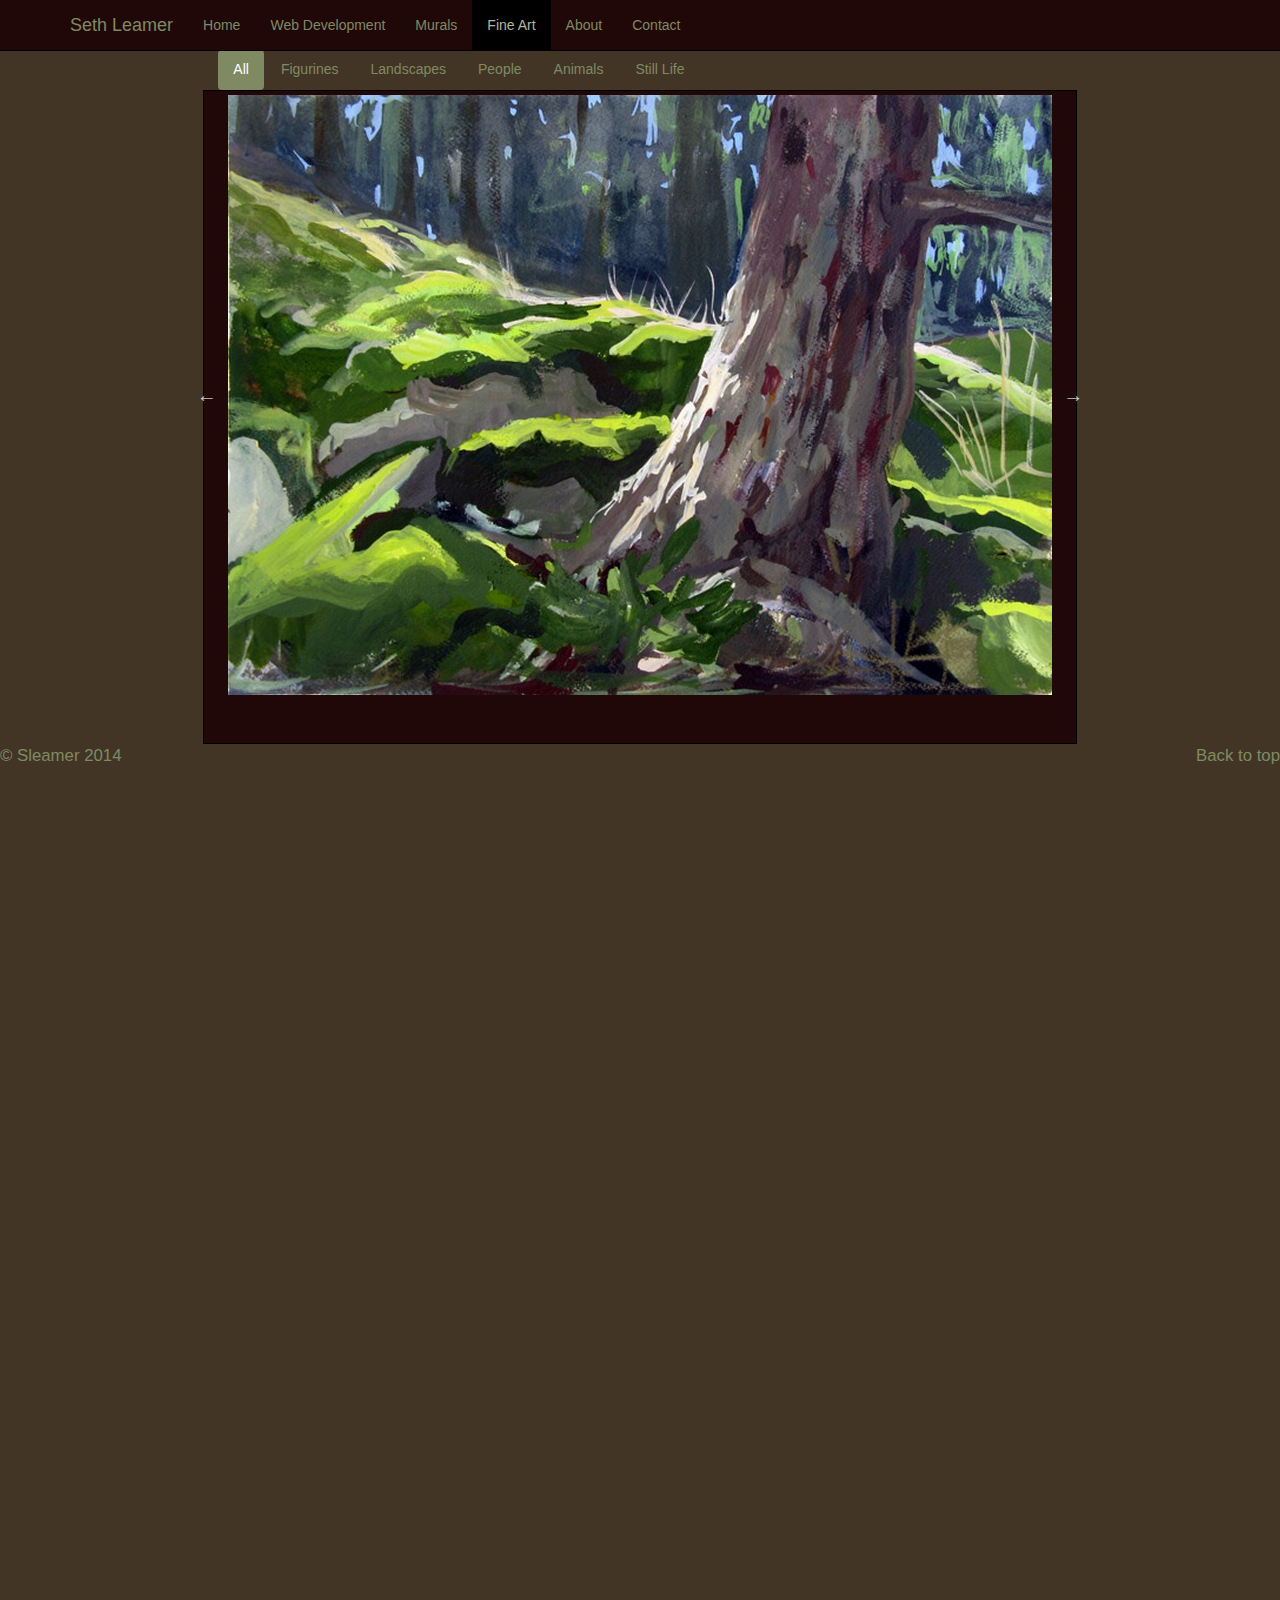
==== commit 53904aa8: "Added art images to art.html and fixed scrollspy navigation" ====
--- a/art.html
+++ b/art.html
@@ -17,9 +17,10 @@
     <![endif]-->
 
     <link href="css/navbar-fixed-top.css" rel="stylesheet">
-
+    <!-- stylesheet for the carousel -->
     <link rel="stylesheet" type="text/css" href="slick/slick.css">
-<!--     SAL: Personal Styles -->
+    
+    <!--SAL: Personal Styles -->
     <link rel="stylesheet" type="text/css" href="css/sleamerstyle.css">
   </head>
   <body class="regular_body" data-spy="scroll" data-target="#scrolling">
@@ -36,25 +37,26 @@
                 <span class="icon-bar"></span>
                 <span class="icon-bar"></span>
               </button>
-              <a class="navbar-brand" href="#">Seth Leamer</a>
+              <a class="navbar-brand" href="index.html">Seth Leamer</a>
             </div>
             <div class="navbar-collapse collapse">
               <ul class="nav navbar-nav">
-                <li class="active"><a href="#">Home</a></li>
-                <li><a href="#webdev">Web Development</a></li>
-                <li><a href="#">Murals</a></li>
-                <li><a href="art/art.html">Fine Art</a>
+                <li><a href="index.html">Home</a></li>
+                <li><a href="index.html#webdev">Web Development</a></li>
+                <li><a href="http://www.trumpetmurals.com">Murals</a></li>
+                <li class="active"><a href="art.html">Fine Art</a></li>
+                <li><a href="index.html#about">About</a></li>
+                <li><a href="index.html#contact">Contact</a></li>
               </ul>
             </div>
           </div>
         </nav>
-
       </div>
     </div>
 <!-- /NAVBAR BOOTSTRAP-->
   <div class="row">
-    <div class="col-md-10 col-md-offset-1">
-<!--                   ART NAV -->
+    <div class="col-md-8 col-md-offset-2">
+          <!-- ART NAV -->
                   <div class="filter">
                         <ul class="nav nav-pills" role="tablist">
                           <li class="active"><a href="javascript:void(0)" class="button js-filter" data-art-subject="all">All</a></li>
@@ -62,6 +64,7 @@
                           <li><a href="javascript:void(0)" class="button js-filter" data-art-subject="landscape">Landscapes</a></li>
                           <li><a href="javascript:void(0)" class="button js-filter" data-art-subject="people">People</a></li>
                           <li><a href="javascript:void(0)" class="button js-filter" data-art-subject="animal">Animals</a></li>
+                          <li><a href="javascript:void(0)" class="button js-filter" data-art-subject="still">Still Life</a></li>
                         </ul>
                   </div>
 <!--                   ART NAV -->
@@ -71,31 +74,96 @@
                   <div id="artCarouselBox">
                         <div class="slider filtering " id="artCarousel">
                         <!-- SAL: Landscape images -->
-                              <div class="artImage" data-art-subject="landscape" data-art-media="gouache"><img src="images/artimages/orcas.jpg" class="img-responsive"  ></div>
-                              <div class="artImage" data-art-subject="landscape" data-art-media="gouache"><img src="images/artimages/orcas2.jpg" class="img-responsive"></div>
-                              <div class="artImage" data-art-subject="landscape" data-art-media="oil"><img src="images/artimages/sunset.jpg" class="img-responsive"></div>
+                              <div class="artImage" data-art-subject="landscape" data-art-media="gouache"><img src="images/artimages/landscapes/orcas_tree_moss.jpg" class="img-responsive"  ></div>
+                              <div class="artImage" data-art-subject="landscape" data-art-media="gouache"><img src="images/artimages/landscapes/orcas_madrona.jpg" class="img-responsive"></div>
+                              <div class="artImage" data-art-subject="landscape" data-art-media="oil"><img src="images/artimages/landscapes/towerlandscape.jpg" class="img-responsive"></div>
+                              <div class="artImage" data-art-subject="landscape" data-art-media="oil"><img src="images/artimages/landscapes/kaminske.jpg" class="img-responsive"></div>
+                              <div class="artImage" data-art-subject="landscape" data-art-media="oil"><img src="images/artimages/landscapes/bend_tree.jpg" class="img-responsive"></div>
+                              <div class="artImage" data-art-subject="landscape" data-art-media="oil"><img src="images/artimages/landscapes/authorized_entry_only.jpg" class="img-responsive"></div>
+                              <div class="artImage" data-art-subject="landscape" data-art-media="oil"><img src="images/artimages/landscapes/stop_clouds.jpg" class="img-responsive"></div>
+                              <div class="artImage" data-art-subject="landscape" data-art-media="oil"><img src="images/artimages/landscapes/proceed_no_further.jpg" class="img-responsive"></div>
+                              <div class="artImage" data-art-subject="landscape" data-art-media="oil"><img src="images/artimages/landscapes/elk_monument.jpg" class="img-responsive"></div>
+                              <div class="artImage" data-art-subject="landscape" data-art-media="oil"><img src="images/artimages/landscapes/mission_theater.jpg" class="img-responsive"></div>
+                              <div class="artImage" data-art-subject="landscape" data-art-media="oil"><img src="images/artimages/landscapes/stop_small.jpg" class="img-responsive"></div>
+                              <div class="artImage" data-art-subject="landscape" data-art-media="oil"><img src="images/artimages/landscapes/hawthorne_bridge.jpg" class="img-responsive"></div>
+                              <div class="artImage" data-art-subject="landscape" data-art-media="oil"><img src="images/artimages/landscapes/night_13thhour.jpg" class="img-responsive"></div>
+                              <div class="artImage" data-art-subject="landscape" data-art-media="oil"><img src="images/artimages/landscapes/night_frontyard.jpg" class="img-responsive"></div>
+                              <div class="artImage" data-art-subject="landscape" data-art-media="oil"><img src="images/artimages/landscapes/night_moon.jpg" class="img-responsive"></div>
+                              <div class="artImage" data-art-subject="landscape" data-art-media="oil"><img src="images/artimages/landscapes/sunset.jpg" class="img-responsive"></div>
+                              <div class="artImage" data-art-subject="landscape" data-art-media="oil"><img src="images/artimages/landscapes/night_yard.jpg" class="img-responsive"></div>
+
+                              <!-- <div class="artImage" data-art-subject="landscape" data-art-media="oil"><img src="images/artimages/landscapes/XXX" class="img-responsive"></div> -->
                         <!-- SAL: /Landscape images -->
                         <!-- SAL: People images -->
-                              <div class="artImage" data-art-subject="people" data-art-media="gouache"><img src="images/artimages/figures800x600.jpg" class="img-responsive"></div>
-                              <div class="artImage" data-art-subject="people" data-art-media="gouache"><img src="images/artimages/figures800x600.jpg" class="img-responsive"></div>
-                              <div class="artImage" data-art-subject="people" data-art-media="oil"><img src="images/artimages/figures800x600.jpg" class="img-responsive"></div>
+                              <div class="artImage" data-art-subject="people" data-art-media="oil"><img src="images/artimages/people/sitting_figure.jpg" class="img-responsive"></div>
+                              <div class="artImage" data-art-subject="people" data-art-media="oil"><img src="images/artimages/people/disgruntled_ballerina.jpg" class="img-responsive"></div>
+                              <div class="artImage" data-art-subject="people" data-art-media="oil"><img src="images/artimages/people/barbara.jpg" class="img-responsive"></div>
+                              <div class="artImage" data-art-subject="people" data-art-media="oil"><img src="images/artimages/people/face_drawing.jpg" class="img-responsive"></div>
+                              <div class="artImage" data-art-subject="people" data-art-media="oil"><img src="images/artimages/people/sleeping_man.jpg" class="img-responsive"></div>
+                              <div class="artImage" data-art-subject="people" data-art-media="oil"><img src="images/artimages/people/carey_award.jpg" class="img-responsive"></div>
+                              <div class="artImage" data-art-subject="people" data-art-media="oil"><img src="images/artimages/people/kate.jpg" class="img-responsive"></div>
+                              <div class="artImage" data-art-subject="people" data-art-media="oil"><img src="images/artimages/people/reclining_nude.jpg" class="img-responsive"></div>
+                              <div class="artImage" data-art-subject="people" data-art-media="oil"><img src="images/artimages/people/torn_drawing.jpg" class="img-responsive"></div>
+                              <div class="artImage" data-art-subject="people" data-art-media="oil"><img src="images/artimages/people/torn.jpg" class="img-responsive"></div>
+                              <div class="artImage" data-art-subject="people" data-art-media="oil"><img src="images/artimages/people/big_guy.jpg" class="img-responsive"></div>
+                              <div class="artImage" data-art-subject="people" data-art-media="oil"><img src="images/artimages/people/big_guy2.jpg" class="img-responsive"></div>
+                              <div class="artImage" data-art-subject="people" data-art-media="oil"><img src="images/artimages/people/spearman.jpg" class="img-responsive"></div>
+                              <div class="artImage" data-art-subject="people" data-art-media="oil"><img src="images/artimages/people/kirsten.jpg" class="img-responsive"></div>
+                              <div class="artImage" data-art-subject="people" data-art-media="oil"><img src="images/artimages/people/dave.jpg" class="img-responsive"></div>
+                              <!-- <div class="artImage" data-art-subject="people" data-art-media="oil"><img src="images/artimages/people/XXX" class="img-responsive"></div> -->
                         <!-- SAL: /People images -->
                         <!-- SAL: Animal images -->
-                              <div class="artImage" data-art-subject="animal" data-art-media="gouache"><img src="images/artimages/animal800x600.jpg" class="img-responsive"></div>
-                              <div class="artImage" data-art-subject="animal" data-art-media="gouache"><img src="images/artimages/animal800x600.jpg" class="img-responsive"></div>
-                              <div class="artImage" data-art-subject="animal" data-art-media="oil"><img src="images/artimages/animal800x600.jpg" class="img-responsive"></div>
+                              <div class="artImage" data-art-subject="animal" data-art-media="gouache"><img src="images/artimages/animals/squirrel.jpg" class="img-responsive"></div>
+                              <div class="artImage" data-art-subject="animal" data-art-media="gouache"><img src="images/artimages/animals/mark_frog.jpg" class="img-responsive"></div>
+                              <div class="artImage" data-art-subject="animal" data-art-media="gouache"><img src="images/artimages/animals/meatgoat.jpg" class="img-responsive"></div>
+                              <div class="artImage" data-art-subject="animal" data-art-media="gouache"><img src="images/artimages/animals/skinned_rabbit.jpg" class="img-responsive"></div>
+                              <div class="artImage" data-art-subject="animal" data-art-media="gouache"><img src="images/artimages/animals/horse_skull.jpg" class="img-responsive"></div>
+                              <div class="artImage" data-art-subject="animal" data-art-media="gouache"><img src="images/artimages/animals/mantis.jpg" class="img-responsive"></div>
+                              <div class="artImage" data-art-subject="animal" data-art-media="gouache"><img src="images/artimages/animals/zaheer_horse.jpg" class="img-responsive"></div>
+                              <div class="artImage" data-art-subject="animal" data-art-media="gouache"><img src="images/artimages/animals/maggie_mae.jpg" class="img-responsive"></div>
+                              <div class="artImage" data-art-subject="animal" data-art-media="gouache"><img src="images/artimages/animals/giraffe.jpg" class="img-responsive"></div>
+                              <div class="artImage" data-art-subject="animal" data-art-media="gouache"><img src="images/artimages/animals/tiger.jpg" class="img-responsive"></div>
+                              <div class="artImage" data-art-subject="animal" data-art-media="gouache"><img src="images/artimages/animals/tigress.jpg" class="img-responsive"></div>
+                             <!--  <div class="artImage" data-art-subject="animal" data-art-media="gouache"><img src="images/artimages/animals/XXX" class="img-responsive"></div> -->
                         <!-- SAL: /Animal images -->
-                        <!-- SAL: Figurine images -->
-                              <div class="artImage" data-art-subject="figurine" data-art-media="gouache"><img src="images/artimages/figurine800x600.jpg" class="img-responsive"></div>
-                              <div class="artImage" data-art-subject="figurine" data-art-media="gouache"><img src="images/artimages/figurine800x600.jpg" class="img-responsive"></div>
-                              <div class="artImage" data-art-subject="figurine" data-art-media="oil"><img src="images/artimages/figurine800x600.jpg" class="img-responsive"></div>
+                        <!-- SAL: Figurine images in images/artimage/figurines -->
+                              <div class="artImage" data-art-subject="figurine" data-art-media="oil"><img src="images/artimages/figurines/intergalacticdenouement.jpg" class="img-responsive"></div>
+                              <div class="artImage" data-art-subject="figurine" data-art-media="oil"><img src="images/artimages/figurines/intergalacticclimax.jpg" class="img-responsive"></div>
+                              <div class="artImage" data-art-subject="figurine" data-art-media="oil"><img src="images/artimages/figurines/annunciation_leia.jpg" class="img-responsive"></div>
+                              <div class="artImage" data-art-subject="figurine" data-art-media="oil"><img src="images/artimages/figurines/boba_r2d2_chew.jpg" class="img-responsive"></div>
+                              <div class="artImage" data-art-subject="figurine" data-art-media="oil"><img src="images/artimages/figurines/familyportrait.jpg" class="img-responsive"></div>
+                              <div class="artImage" data-art-subject="figurine" data-art-media="oil"><img src="images/artimages/figurines/r2lamp.jpg" class="img-responsive"></div>
+                              <div class="artImage" data-art-subject="figurine" data-art-media="oil"><img src="images/artimages/figurines/han_solo_hoth.jpg" class="img-responsive"></div>
+                              <div class="artImage" data-art-subject="figurine" data-art-media="oil"><img src="images/artimages/figurines/leia_bespin.jpg" class="img-responsive"></div>
+                              <div class="artImage" data-art-subject="figurine" data-art-media="oil"><img src="images/artimages/figurines/bossk_frog.jpg" class="img-responsive"></div>
+                              <div class="artImage" data-art-subject="figurine" data-art-media="oil"><img src="images/artimages/figurines/boba_fett.jpg" class="img-responsive"></div>
+                              <div class="artImage" data-art-subject="figurine" data-art-media="oil"><img src="images/artimages/figurines/bobar5d4.jpg" class="img-responsive"></div>
+                              <div class="artImage" data-art-subject="figurine" data-art-media="oil"><img src="images/artimages/figurines/r5d4.jpg" class="img-responsive"></div>
+                              <div class="artImage" data-art-subject="figurine" data-art-media="oil"><img src="images/artimages/figurines/papasmurf_r5d4.jpg" class="img-responsive"></div>
+                              <div class="artImage" data-art-subject="figurine" data-art-media="oil"><img src="images/artimages/figurines/papa_smurf_21b.jpg" class="img-responsive"></div>
+                              <div class="artImage" data-art-subject="figurine" data-art-media="oil"><img src="images/artimages/figurines/yashica_papa_smurf.jpg" class="img-responsive"></div>
+                              <div class="artImage" data-art-subject="figurine" data-art-media="oil"><img src="images/artimages/figurines/hulk.jpg" class="img-responsive"></div>
+                              <div class="artImage" data-art-subject="figurine" data-art-media="oil"><img src="images/artimages/figurines/horse_smurf.jpg" class="img-responsive"></div>
+                              <div class="artImage" data-art-subject="figurine" data-art-media="oil"><img src="images/artimages/figurines/olympic_smurf.jpg" class="img-responsive"></div>
+                              <div class="artImage" data-art-subject="figurine" data-art-media="oil"><img src="images/artimages/figurines/smurf_bull.jpg" class="img-responsive"></div>
+<!--                               <div class="artImage" data-art-subject="figurine" data-art-media="oil"><img src="images/artimages/figurines/XXX" class="img-responsive"></div> -->
                         <!-- SAL: /Figurine images -->
+                        <!-- SAL: Still Life images -->
+                              <div class="artImage" data-art-subject="still" data-art-media="oil"><img src="images/artimages/still/bedroom.jpg" class="img-responsive"></div>
+                              <div class="artImage" data-art-subject="still" data-art-media="oil"><img src="images/artimages/still/medfordwindow.jpg" class="img-responsive"></div>
+                              <div class="artImage" data-art-subject="still" data-art-media="oil"><img src="images/artimages/still/18.jpg" class="img-responsive"></div>
+                              <div class="artImage" data-art-subject="still" data-art-media="oil"><img src="images/artimages/people/skull.jpg" class="img-responsive"></div>
+                              <div class="artImage" data-art-subject="still" data-art-media="oil"><img src="images/artimages/still/dice.jpg" class="img-responsive"></div>
+                              <div class="artImage" data-art-subject="still" data-art-media="oil"><img src="images/artimages/still/sunglasses.jpg" class="img-responsive"></div>
+                              <div class="artImage" data-art-subject="still" data-art-media="oil"><img src="images/artimages/still/roses_jim.jpg" class="img-responsive"></div>
+                              <!-- <div class="artImage" data-art-subject="still" data-art-media="oil"><img src="images/artimages/still/XXX" class="img-responsive"></div> -->
+                        <!-- SAL: /Still Life images -->
                         </div>
                   </div>
                   </div>
       <!-- ART Images -->   
           
-    </div><!-- /col-md-10 col-md-offset-1-->
+    </div><!-- /col-md-8 col-md-offset-2-->
   </div><!-- /row -->
 
   <!-- FOOTER -->
--- a/css/sleamerstyle.css
+++ b/css/sleamerstyle.css
@@ -2,7 +2,7 @@
 body {
   background: #423526;
   /* 	SAL: Need to fix this for smaller screens */
-  padding-top: 180px;
+  padding-top: 80px;
 }
 
 @media screen and (max-width: 768px) {
@@ -24,6 +24,11 @@
 }
 
 /* line 24, ../assets/bootstrap-sass-3.2.0/assets/stylesheets/sleamerstyle.scss */
+#home {
+  /* SAL: use this ID to correct "home" navigation spacing later */
+}
+
+/* line 27, ../assets/bootstrap-sass-3.2.0/assets/stylesheets/sleamerstyle.scss */
 .artImage img {
   display: block;
   margin-left: auto;
@@ -31,7 +36,7 @@
 }
 
 /* ======================================================= */
-/* line 31, ../assets/bootstrap-sass-3.2.0/assets/stylesheets/sleamerstyle.scss */
+/* line 34, ../assets/bootstrap-sass-3.2.0/assets/stylesheets/sleamerstyle.scss */
 #artCarouselBox {
   border: 1px solid black;
   background: #200808;
@@ -41,46 +46,46 @@
   padding-top: .5%;
 }
 
-/* line 40, ../assets/bootstrap-sass-3.2.0/assets/stylesheets/sleamerstyle.scss */
+/* line 43, ../assets/bootstrap-sass-3.2.0/assets/stylesheets/sleamerstyle.scss */
 .regular_body {
   padding-top: 50px;
 }
 
 /* SAL: overriding bootstrap */
-/* line 46, ../assets/bootstrap-sass-3.2.0/assets/stylesheets/sleamerstyle.scss */
+/* line 49, ../assets/bootstrap-sass-3.2.0/assets/stylesheets/sleamerstyle.scss */
 .home-portal-img {
   width: 200px;
   height: 200px;
 }
 
-/* line 51, ../assets/bootstrap-sass-3.2.0/assets/stylesheets/sleamerstyle.scss */
+/* line 54, ../assets/bootstrap-sass-3.2.0/assets/stylesheets/sleamerstyle.scss */
 label {
   color: #7F8A63;
 }
 
 /* SAL: for the love of god could not find what variable controls these in _variables.scss */
-/* line 59, ../assets/bootstrap-sass-3.2.0/assets/stylesheets/sleamerstyle.scss */
+/* line 62, ../assets/bootstrap-sass-3.2.0/assets/stylesheets/sleamerstyle.scss */
 h2 {
   color: #200808;
 }
 
-/* line 63, ../assets/bootstrap-sass-3.2.0/assets/stylesheets/sleamerstyle.scss */
+/* line 66, ../assets/bootstrap-sass-3.2.0/assets/stylesheets/sleamerstyle.scss */
 p {
   color: #7F8A63;
   font-size: 1.2em;
 }
 
-/* line 68, ../assets/bootstrap-sass-3.2.0/assets/stylesheets/sleamerstyle.scss */
+/* line 71, ../assets/bootstrap-sass-3.2.0/assets/stylesheets/sleamerstyle.scss */
 hr.featurette-divider {
   border-color: #200808;
 }
 
-/* line 72, ../assets/bootstrap-sass-3.2.0/assets/stylesheets/sleamerstyle.scss */
+/* line 75, ../assets/bootstrap-sass-3.2.0/assets/stylesheets/sleamerstyle.scss */
 .featurette-image {
   margin-top: 5%;
 }
 
-/* line 76, ../assets/bootstrap-sass-3.2.0/assets/stylesheets/sleamerstyle.scss */
+/* line 79, ../assets/bootstrap-sass-3.2.0/assets/stylesheets/sleamerstyle.scss */
 #homeresumeLink {
   color: darkred;
   background: #7F8A63;
@@ -88,7 +93,12 @@
   border-radius: 4px;
 }
 
-/* line 83, ../assets/bootstrap-sass-3.2.0/assets/stylesheets/sleamerstyle.scss */
+/* line 86, ../assets/bootstrap-sass-3.2.0/assets/stylesheets/sleamerstyle.scss */
+.navSpacerCorrection {
+  height: 100px;
+}
+
+/* line 90, ../assets/bootstrap-sass-3.2.0/assets/stylesheets/sleamerstyle.scss */
 #resume_body {
   border-radius: 4px;
   width: 80%;
@@ -100,36 +110,36 @@
   margin-top: -5%;
   margin-bottom: 5%;
 }
-/* line 93, ../assets/bootstrap-sass-3.2.0/assets/stylesheets/sleamerstyle.scss */
+/* line 100, ../assets/bootstrap-sass-3.2.0/assets/stylesheets/sleamerstyle.scss */
 #resume_body p {
   color: #200808;
   font-size: 1em;
 }
-/* line 97, ../assets/bootstrap-sass-3.2.0/assets/stylesheets/sleamerstyle.scss */
+/* line 104, ../assets/bootstrap-sass-3.2.0/assets/stylesheets/sleamerstyle.scss */
 #resume_body .resume_section {
   margin-left: 3%;
   margin-right: 3%;
 }
-/* line 101, ../assets/bootstrap-sass-3.2.0/assets/stylesheets/sleamerstyle.scss */
+/* line 108, ../assets/bootstrap-sass-3.2.0/assets/stylesheets/sleamerstyle.scss */
 #resume_body h3 {
   margin-bottom: 3%;
   margin-top: 3%;
 }
-/* line 105, ../assets/bootstrap-sass-3.2.0/assets/stylesheets/sleamerstyle.scss */
+/* line 112, ../assets/bootstrap-sass-3.2.0/assets/stylesheets/sleamerstyle.scss */
 #resume_body .resume_address {
   font: em;
 }
-/* line 108, ../assets/bootstrap-sass-3.2.0/assets/stylesheets/sleamerstyle.scss */
+/* line 115, ../assets/bootstrap-sass-3.2.0/assets/stylesheets/sleamerstyle.scss */
 #resume_body h4 {
   margin-bottom: 1%;
   margin-top: 3%;
 }
-/* line 112, ../assets/bootstrap-sass-3.2.0/assets/stylesheets/sleamerstyle.scss */
+/* line 119, ../assets/bootstrap-sass-3.2.0/assets/stylesheets/sleamerstyle.scss */
 #resume_body .resumeLink {
   color: darkred;
   background: #7F8A63;
 }
-/* line 116, ../assets/bootstrap-sass-3.2.0/assets/stylesheets/sleamerstyle.scss */
+/* line 123, ../assets/bootstrap-sass-3.2.0/assets/stylesheets/sleamerstyle.scss */
 #resume_body .resumeTitle {
   font-weight: bold;
   font-style: italic;
@@ -137,7 +147,7 @@
 
 /* SAL: this overrides the featurette -about-contact headings in carousel.css */
 @media (min-width: 992px) {
-  /* line 125, ../assets/bootstrap-sass-3.2.0/assets/stylesheets/sleamerstyle.scss */
+  /* line 132, ../assets/bootstrap-sass-3.2.0/assets/stylesheets/sleamerstyle.scss */
   .featurette-heading {
     margin-top: 20px;
   }
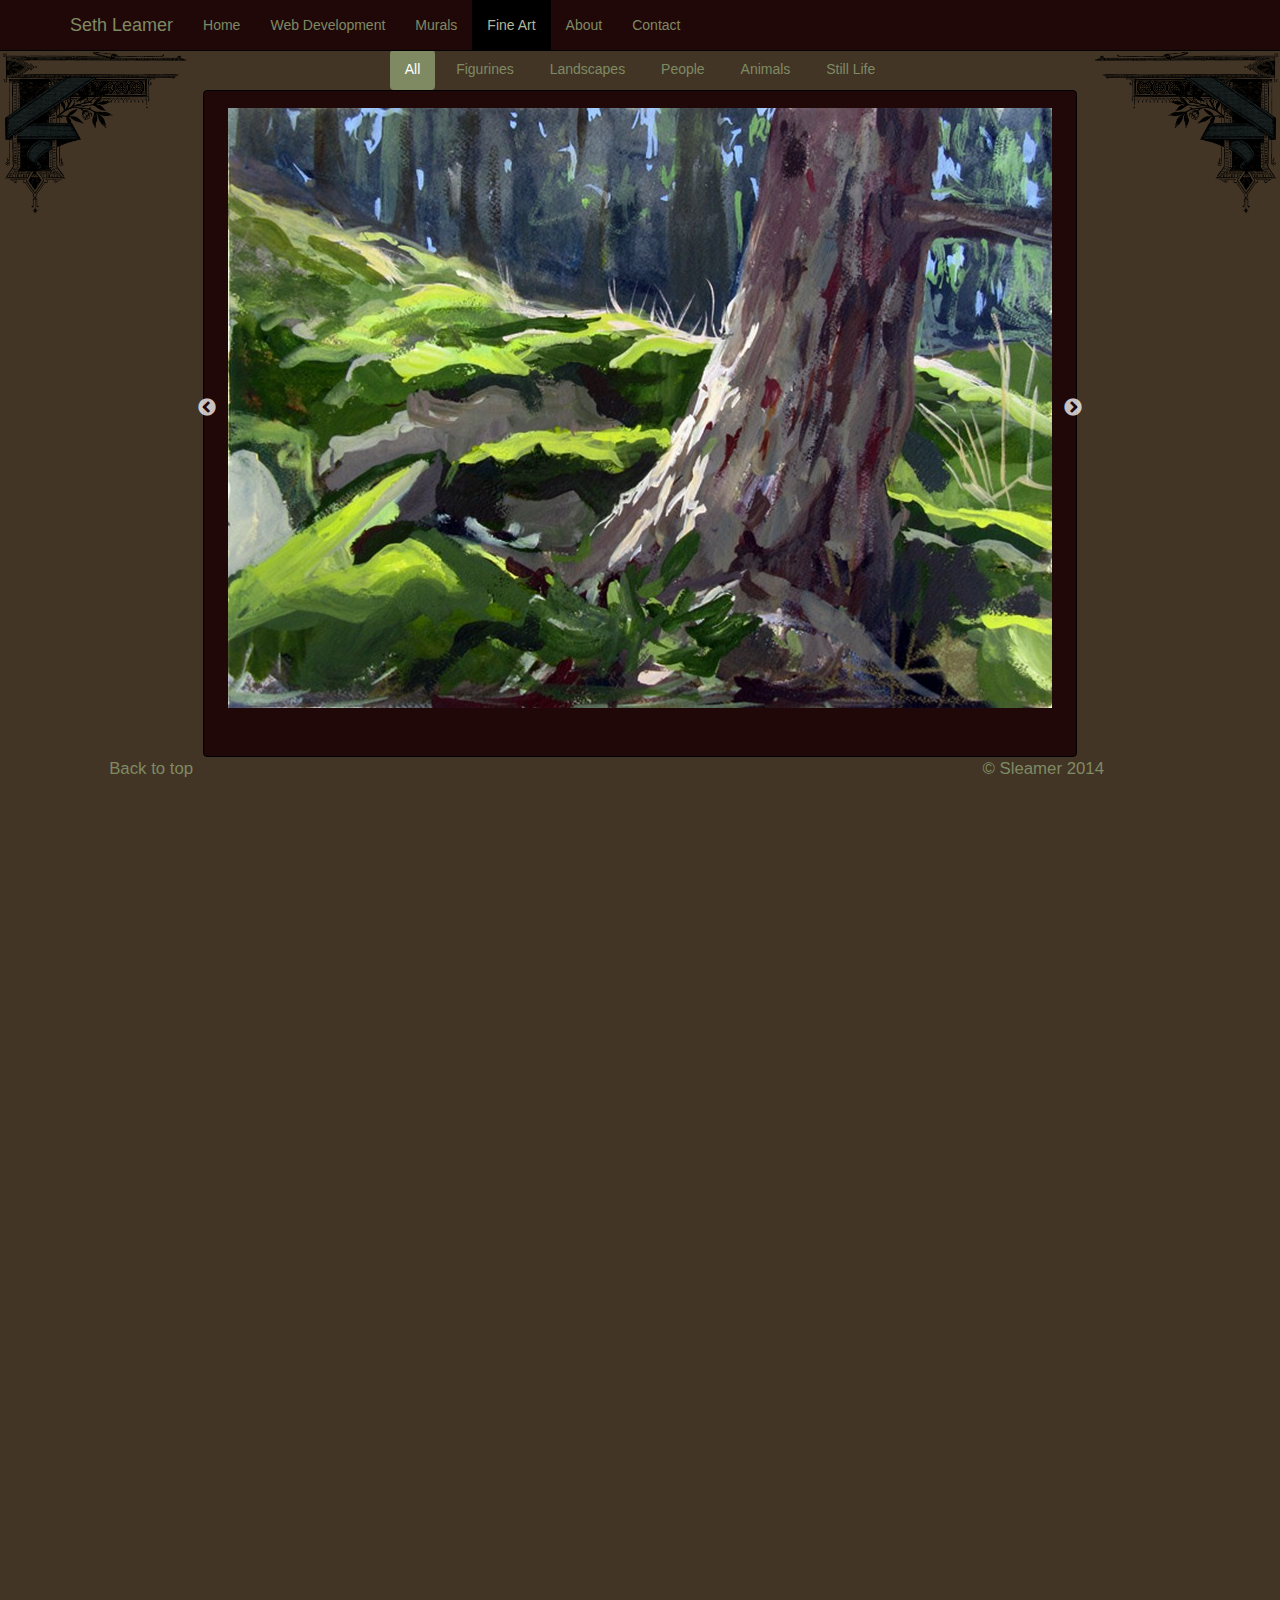
==== commit 76fe72d9: "added design flourishes" ====
--- a/art.html
+++ b/art.html
@@ -23,7 +23,7 @@
     <!--SAL: Personal Styles -->
     <link rel="stylesheet" type="text/css" href="css/sleamerstyle.css">
   </head>
-  <body class="regular_body" data-spy="scroll" data-target="#scrolling">
+  <body  class="regular_body">
 
 <!-- NAVBAR BOOTSTRAP============================================ -->
     <div class="navbar-wrapper">
@@ -55,7 +55,8 @@
     </div>
 <!-- /NAVBAR BOOTSTRAP-->
   <div class="row">
-    <div class="col-md-8 col-md-offset-2">
+    <div class="col-md-2 hidden-sm hidden-xs"><img src="images/corner_frame_left.png" class="img-responsive" alt="Picture Frame"></div>
+    <div class="col-md-8">
           <!-- ART NAV -->
                   <div class="filter">
                         <ul class="nav nav-pills" role="tablist">
@@ -163,14 +164,23 @@
                   </div>
       <!-- ART Images -->   
           
-    </div><!-- /col-md-8 col-md-offset-2-->
+    </div><!-- /col-md-8-->
+    <div class="col-md-2 hidden-sm hidden-xs"><img src="images/corner_frame_right.png" class="img-responsive" alt="Picture Frame"></div>
   </div><!-- /row -->
 
-  <!-- FOOTER -->
+      <!-- FOOTER -->
       <footer>
-        <p class="pull-right"><a href="#">Back to top</a></p>
-        <p>&copy; Sleamer 2014 </p>
+        <div class="row">
+          <div class="col-md-2 col-md-offset-1">
+            <p><a href="#">Back to top</a></p>
+          </div>
+          <div class="col-md-2 col-md-offset-6">
+            <p>&copy; Sleamer 2014 </p>
+          </div>
+        </div>
       </footer>
+      <!-- /FOOTER -->
+
   <!-- jQuery include -->
   <script type="text/javascript" src="https://ajax.googleapis.com/ajax/libs/jquery/1.11.1/jquery.min.js"></script>
   <!--     SAL Added smooth scrolling ref=https://github.com/kswedberg/jquery-smooth-scroll -->
--- a/css/sleamerstyle.css
+++ b/css/sleamerstyle.css
@@ -43,49 +43,50 @@
   padding-bottom: 2%;
   padding-right: 2%;
   padding-left: 2%;
-  padding-top: .5%;
+  padding-top: 2%;
+  border-radius: 4px;
 }
 
-/* line 43, ../assets/bootstrap-sass-3.2.0/assets/stylesheets/sleamerstyle.scss */
+/* line 44, ../assets/bootstrap-sass-3.2.0/assets/stylesheets/sleamerstyle.scss */
 .regular_body {
   padding-top: 50px;
 }
 
 /* SAL: overriding bootstrap */
-/* line 49, ../assets/bootstrap-sass-3.2.0/assets/stylesheets/sleamerstyle.scss */
+/* line 50, ../assets/bootstrap-sass-3.2.0/assets/stylesheets/sleamerstyle.scss */
 .home-portal-img {
   width: 200px;
   height: 200px;
 }
 
-/* line 54, ../assets/bootstrap-sass-3.2.0/assets/stylesheets/sleamerstyle.scss */
-label {
-  color: #7F8A63;
+/* label {
+
+	color: #7F8A63; 
 }
-
+ */
 /* SAL: for the love of god could not find what variable controls these in _variables.scss */
-/* line 62, ../assets/bootstrap-sass-3.2.0/assets/stylesheets/sleamerstyle.scss */
+/* line 63, ../assets/bootstrap-sass-3.2.0/assets/stylesheets/sleamerstyle.scss */
 h2 {
   color: #200808;
 }
 
-/* line 66, ../assets/bootstrap-sass-3.2.0/assets/stylesheets/sleamerstyle.scss */
+/* line 67, ../assets/bootstrap-sass-3.2.0/assets/stylesheets/sleamerstyle.scss */
 p {
   color: #7F8A63;
   font-size: 1.2em;
 }
 
-/* line 71, ../assets/bootstrap-sass-3.2.0/assets/stylesheets/sleamerstyle.scss */
+/* line 72, ../assets/bootstrap-sass-3.2.0/assets/stylesheets/sleamerstyle.scss */
 hr.featurette-divider {
   border-color: #200808;
 }
 
-/* line 75, ../assets/bootstrap-sass-3.2.0/assets/stylesheets/sleamerstyle.scss */
+/* line 76, ../assets/bootstrap-sass-3.2.0/assets/stylesheets/sleamerstyle.scss */
 .featurette-image {
   margin-top: 5%;
 }
 
-/* line 79, ../assets/bootstrap-sass-3.2.0/assets/stylesheets/sleamerstyle.scss */
+/* line 80, ../assets/bootstrap-sass-3.2.0/assets/stylesheets/sleamerstyle.scss */
 #homeresumeLink {
   color: darkred;
   background: #7F8A63;
@@ -93,12 +94,12 @@
   border-radius: 4px;
 }
 
-/* line 86, ../assets/bootstrap-sass-3.2.0/assets/stylesheets/sleamerstyle.scss */
+/* line 87, ../assets/bootstrap-sass-3.2.0/assets/stylesheets/sleamerstyle.scss */
 .navSpacerCorrection {
   height: 100px;
 }
 
-/* line 90, ../assets/bootstrap-sass-3.2.0/assets/stylesheets/sleamerstyle.scss */
+/* line 91, ../assets/bootstrap-sass-3.2.0/assets/stylesheets/sleamerstyle.scss */
 #resume_body {
   border-radius: 4px;
   width: 80%;
@@ -110,45 +111,82 @@
   margin-top: -5%;
   margin-bottom: 5%;
 }
-/* line 100, ../assets/bootstrap-sass-3.2.0/assets/stylesheets/sleamerstyle.scss */
+/* line 101, ../assets/bootstrap-sass-3.2.0/assets/stylesheets/sleamerstyle.scss */
 #resume_body p {
   color: #200808;
   font-size: 1em;
 }
-/* line 104, ../assets/bootstrap-sass-3.2.0/assets/stylesheets/sleamerstyle.scss */
+/* line 105, ../assets/bootstrap-sass-3.2.0/assets/stylesheets/sleamerstyle.scss */
 #resume_body .resume_section {
   margin-left: 3%;
   margin-right: 3%;
 }
-/* line 108, ../assets/bootstrap-sass-3.2.0/assets/stylesheets/sleamerstyle.scss */
+/* line 109, ../assets/bootstrap-sass-3.2.0/assets/stylesheets/sleamerstyle.scss */
 #resume_body h3 {
   margin-bottom: 3%;
   margin-top: 3%;
 }
-/* line 112, ../assets/bootstrap-sass-3.2.0/assets/stylesheets/sleamerstyle.scss */
+/* line 113, ../assets/bootstrap-sass-3.2.0/assets/stylesheets/sleamerstyle.scss */
 #resume_body .resume_address {
   font: em;
 }
-/* line 115, ../assets/bootstrap-sass-3.2.0/assets/stylesheets/sleamerstyle.scss */
+/* line 116, ../assets/bootstrap-sass-3.2.0/assets/stylesheets/sleamerstyle.scss */
 #resume_body h4 {
   margin-bottom: 1%;
   margin-top: 3%;
 }
-/* line 119, ../assets/bootstrap-sass-3.2.0/assets/stylesheets/sleamerstyle.scss */
+/* line 120, ../assets/bootstrap-sass-3.2.0/assets/stylesheets/sleamerstyle.scss */
 #resume_body .resumeLink {
   color: darkred;
   background: #7F8A63;
 }
-/* line 123, ../assets/bootstrap-sass-3.2.0/assets/stylesheets/sleamerstyle.scss */
+/* line 124, ../assets/bootstrap-sass-3.2.0/assets/stylesheets/sleamerstyle.scss */
 #resume_body .resumeTitle {
   font-weight: bold;
   font-style: italic;
 }
 
+/* MailChimp Embedded Style */
+/* line 132, ../assets/bootstrap-sass-3.2.0/assets/stylesheets/sleamerstyle.scss */
+#mc_embed_signup {
+  background: #423526;
+  clear: left;
+  font: 14px Helvetica,Arial,sans-serif;
+  border-radius: 4px;
+}
+/* line 137, ../assets/bootstrap-sass-3.2.0/assets/stylesheets/sleamerstyle.scss */
+#mc_embed_signup p.lead, #mc_embed_signup label {
+  color: #7F8A63;
+}
+/* line 140, ../assets/bootstrap-sass-3.2.0/assets/stylesheets/sleamerstyle.scss */
+#mc_embed_signup .asterisk {
+  color: darkred;
+}
+
 /* SAL: this overrides the featurette -about-contact headings in carousel.css */
 @media (min-width: 992px) {
-  /* line 132, ../assets/bootstrap-sass-3.2.0/assets/stylesheets/sleamerstyle.scss */
+  /* line 147, ../assets/bootstrap-sass-3.2.0/assets/stylesheets/sleamerstyle.scss */
   .featurette-heading {
     margin-top: 20px;
   }
 }
+/* SAL: This centers Bootstrap tabs on a page */
+/* line 154, ../assets/bootstrap-sass-3.2.0/assets/stylesheets/sleamerstyle.scss */
+.nav-tabs > li, .nav-pills > li {
+  float: none;
+  display: inline-block;
+  *display: inline;
+  /* ie7 fix */
+  zoom: 1;
+  /* hasLayout ie7 trigger */
+}
+
+/* line 161, ../assets/bootstrap-sass-3.2.0/assets/stylesheets/sleamerstyle.scss */
+.nav-tabs, .nav-pills {
+  text-align: center;
+}
+
+/* div {
+
+	border: 1px solid black;
+} */
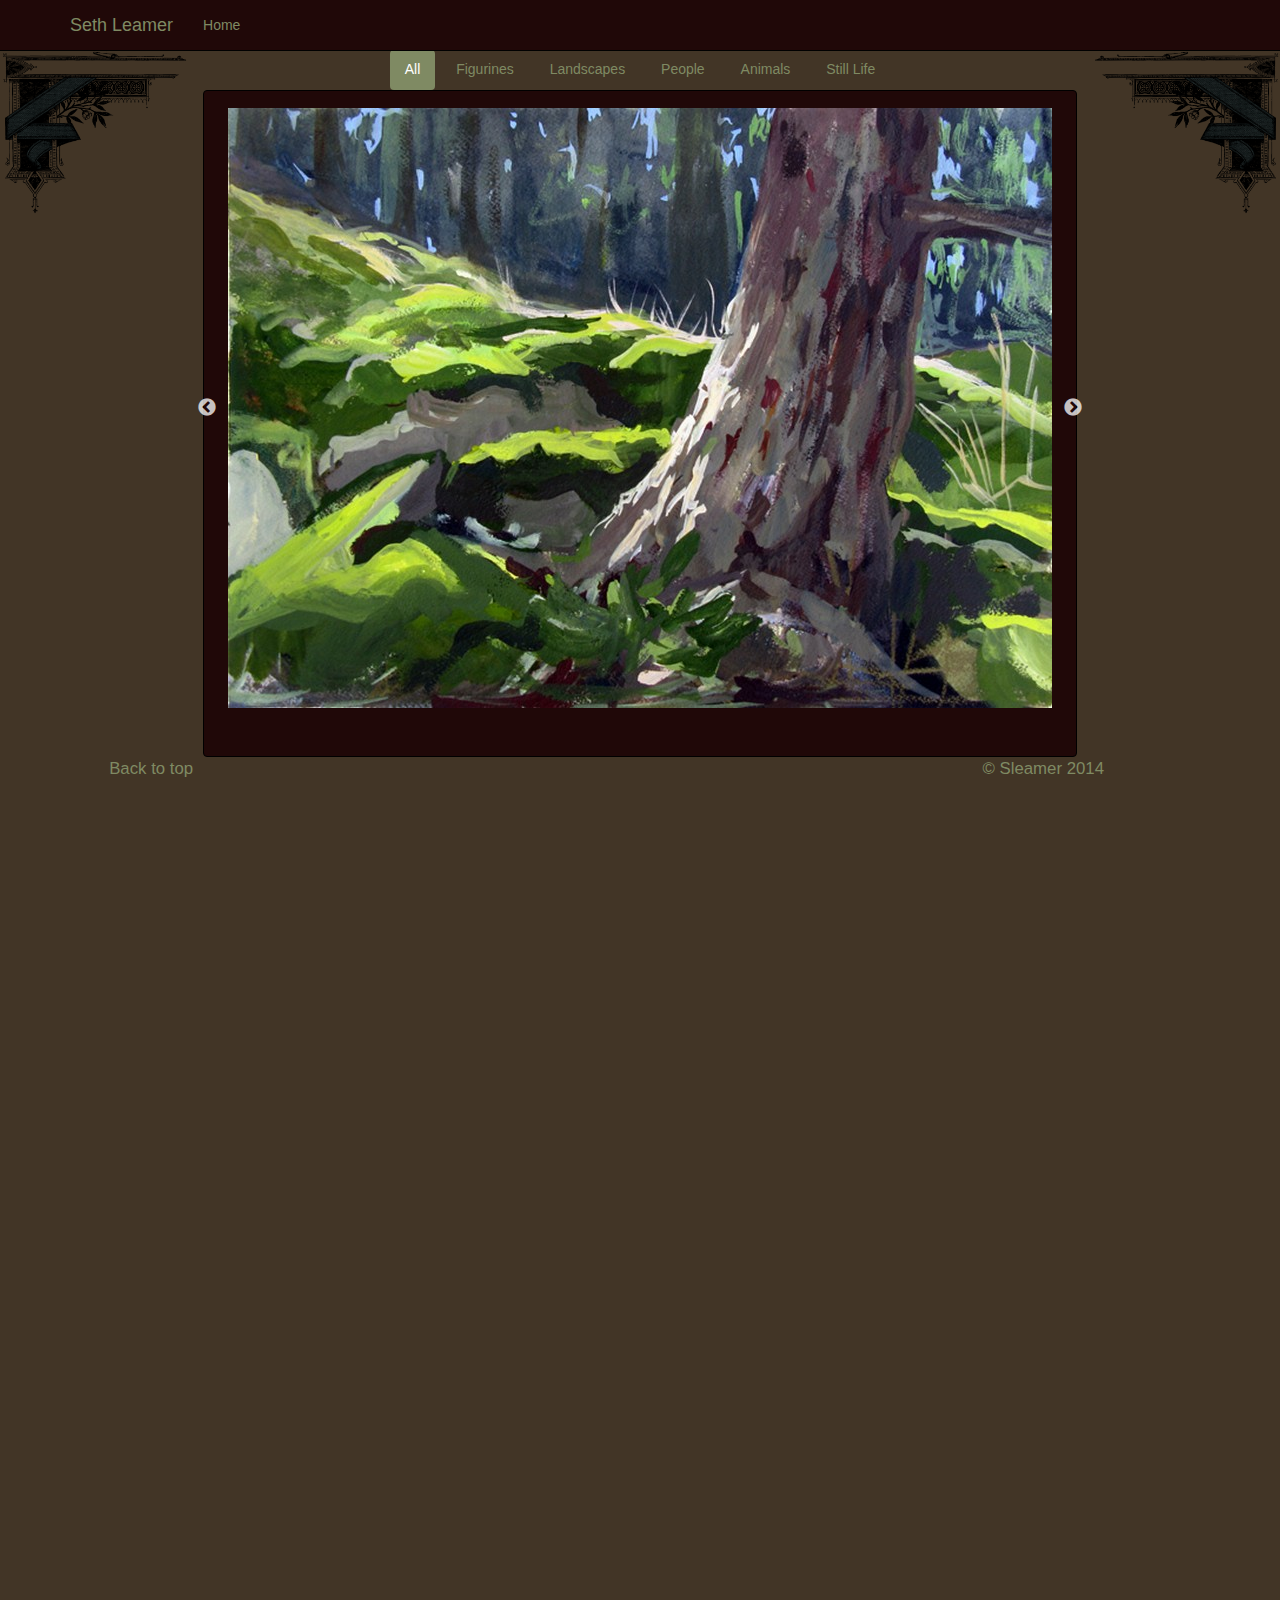
==== commit 1aed3244: "Removed navigation on sub-pages, updated resume, added resume pdf" ====
--- a/art.html
+++ b/art.html
@@ -37,16 +37,16 @@
                 <span class="icon-bar"></span>
                 <span class="icon-bar"></span>
               </button>
-              <a class="navbar-brand" href="index.html">Seth Leamer</a>
+              <span class="navbar-brand">Seth Leamer</span>
             </div>
             <div class="navbar-collapse collapse">
               <ul class="nav navbar-nav">
                 <li><a href="index.html">Home</a></li>
-                <li><a href="index.html#webdev">Web Development</a></li>
-                <li><a href="http://www.trumpetmurals.com">Murals</a></li>
-                <li class="active"><a href="art.html">Fine Art</a></li>
+<!--                 <li><a href="http://www.sleamer.com/index.html#webdev">Web Development</a></li> 
+                <li><a href="http://www.trumpetmurals.com">Murals</a></li>-->
+<!--                 <li class="active"><a href="art.html">Fine Art</a></li>
                 <li><a href="index.html#about">About</a></li>
-                <li><a href="index.html#contact">Contact</a></li>
+                <li><a href="index.html#contact">Contact</a></li> -->
               </ul>
             </div>
           </div>
--- a/css/sleamerstyle.css
+++ b/css/sleamerstyle.css
@@ -11,8 +11,13 @@
     padding-top: 60px;
   }
 }
+/* line 11, ../assets/bootstrap-sass-3.2.0/assets/stylesheets/sleamerstyle.scss */
+.navSpacerCorrectionWebDev {
+  height: 60px;
+}
+
 /* ======================================================= */
-/* line 13, ../assets/bootstrap-sass-3.2.0/assets/stylesheets/sleamerstyle.scss */
+/* line 16, ../assets/bootstrap-sass-3.2.0/assets/stylesheets/sleamerstyle.scss */
 .filterBox {
   font-size: 2em;
   background-color: white;
@@ -23,12 +28,12 @@
   height: 100px;
 }
 
-/* line 24, ../assets/bootstrap-sass-3.2.0/assets/stylesheets/sleamerstyle.scss */
+/* line 27, ../assets/bootstrap-sass-3.2.0/assets/stylesheets/sleamerstyle.scss */
 #home {
   /* SAL: use this ID to correct "home" navigation spacing later */
 }
 
-/* line 27, ../assets/bootstrap-sass-3.2.0/assets/stylesheets/sleamerstyle.scss */
+/* line 30, ../assets/bootstrap-sass-3.2.0/assets/stylesheets/sleamerstyle.scss */
 .artImage img {
   display: block;
   margin-left: auto;
@@ -36,7 +41,7 @@
 }
 
 /* ======================================================= */
-/* line 34, ../assets/bootstrap-sass-3.2.0/assets/stylesheets/sleamerstyle.scss */
+/* line 37, ../assets/bootstrap-sass-3.2.0/assets/stylesheets/sleamerstyle.scss */
 #artCarouselBox {
   border: 1px solid black;
   background: #200808;
@@ -47,13 +52,13 @@
   border-radius: 4px;
 }
 
-/* line 44, ../assets/bootstrap-sass-3.2.0/assets/stylesheets/sleamerstyle.scss */
+/* line 47, ../assets/bootstrap-sass-3.2.0/assets/stylesheets/sleamerstyle.scss */
 .regular_body {
   padding-top: 50px;
 }
 
 /* SAL: overriding bootstrap */
-/* line 50, ../assets/bootstrap-sass-3.2.0/assets/stylesheets/sleamerstyle.scss */
+/* line 53, ../assets/bootstrap-sass-3.2.0/assets/stylesheets/sleamerstyle.scss */
 .home-portal-img {
   width: 200px;
   height: 200px;
@@ -65,28 +70,28 @@
 }
  */
 /* SAL: for the love of god could not find what variable controls these in _variables.scss */
-/* line 63, ../assets/bootstrap-sass-3.2.0/assets/stylesheets/sleamerstyle.scss */
+/* line 66, ../assets/bootstrap-sass-3.2.0/assets/stylesheets/sleamerstyle.scss */
 h2 {
   color: #200808;
 }
 
-/* line 67, ../assets/bootstrap-sass-3.2.0/assets/stylesheets/sleamerstyle.scss */
+/* line 70, ../assets/bootstrap-sass-3.2.0/assets/stylesheets/sleamerstyle.scss */
 p {
   color: #7F8A63;
   font-size: 1.2em;
 }
 
-/* line 72, ../assets/bootstrap-sass-3.2.0/assets/stylesheets/sleamerstyle.scss */
+/* line 75, ../assets/bootstrap-sass-3.2.0/assets/stylesheets/sleamerstyle.scss */
 hr.featurette-divider {
   border-color: #200808;
 }
 
-/* line 76, ../assets/bootstrap-sass-3.2.0/assets/stylesheets/sleamerstyle.scss */
+/* line 79, ../assets/bootstrap-sass-3.2.0/assets/stylesheets/sleamerstyle.scss */
 .featurette-image {
   margin-top: 5%;
 }
 
-/* line 80, ../assets/bootstrap-sass-3.2.0/assets/stylesheets/sleamerstyle.scss */
+/* line 83, ../assets/bootstrap-sass-3.2.0/assets/stylesheets/sleamerstyle.scss */
 #homeresumeLink {
   color: darkred;
   background: #7F8A63;
@@ -94,12 +99,12 @@
   border-radius: 4px;
 }
 
-/* line 87, ../assets/bootstrap-sass-3.2.0/assets/stylesheets/sleamerstyle.scss */
+/* line 90, ../assets/bootstrap-sass-3.2.0/assets/stylesheets/sleamerstyle.scss */
 .navSpacerCorrection {
   height: 100px;
 }
 
-/* line 91, ../assets/bootstrap-sass-3.2.0/assets/stylesheets/sleamerstyle.scss */
+/* line 94, ../assets/bootstrap-sass-3.2.0/assets/stylesheets/sleamerstyle.scss */
 #resume_body {
   border-radius: 4px;
   width: 80%;
@@ -111,67 +116,67 @@
   margin-top: -5%;
   margin-bottom: 5%;
 }
-/* line 101, ../assets/bootstrap-sass-3.2.0/assets/stylesheets/sleamerstyle.scss */
+/* line 104, ../assets/bootstrap-sass-3.2.0/assets/stylesheets/sleamerstyle.scss */
 #resume_body p {
   color: #200808;
   font-size: 1em;
 }
-/* line 105, ../assets/bootstrap-sass-3.2.0/assets/stylesheets/sleamerstyle.scss */
+/* line 108, ../assets/bootstrap-sass-3.2.0/assets/stylesheets/sleamerstyle.scss */
 #resume_body .resume_section {
   margin-left: 3%;
   margin-right: 3%;
 }
-/* line 109, ../assets/bootstrap-sass-3.2.0/assets/stylesheets/sleamerstyle.scss */
+/* line 112, ../assets/bootstrap-sass-3.2.0/assets/stylesheets/sleamerstyle.scss */
 #resume_body h3 {
   margin-bottom: 3%;
   margin-top: 3%;
 }
-/* line 113, ../assets/bootstrap-sass-3.2.0/assets/stylesheets/sleamerstyle.scss */
+/* line 116, ../assets/bootstrap-sass-3.2.0/assets/stylesheets/sleamerstyle.scss */
 #resume_body .resume_address {
   font: em;
 }
-/* line 116, ../assets/bootstrap-sass-3.2.0/assets/stylesheets/sleamerstyle.scss */
+/* line 119, ../assets/bootstrap-sass-3.2.0/assets/stylesheets/sleamerstyle.scss */
 #resume_body h4 {
   margin-bottom: 1%;
   margin-top: 3%;
 }
-/* line 120, ../assets/bootstrap-sass-3.2.0/assets/stylesheets/sleamerstyle.scss */
+/* line 123, ../assets/bootstrap-sass-3.2.0/assets/stylesheets/sleamerstyle.scss */
 #resume_body .resumeLink {
   color: darkred;
   background: #7F8A63;
 }
-/* line 124, ../assets/bootstrap-sass-3.2.0/assets/stylesheets/sleamerstyle.scss */
+/* line 127, ../assets/bootstrap-sass-3.2.0/assets/stylesheets/sleamerstyle.scss */
 #resume_body .resumeTitle {
   font-weight: bold;
   font-style: italic;
 }
 
 /* MailChimp Embedded Style */
-/* line 132, ../assets/bootstrap-sass-3.2.0/assets/stylesheets/sleamerstyle.scss */
+/* line 135, ../assets/bootstrap-sass-3.2.0/assets/stylesheets/sleamerstyle.scss */
 #mc_embed_signup {
   background: #423526;
   clear: left;
   font: 14px Helvetica,Arial,sans-serif;
   border-radius: 4px;
 }
-/* line 137, ../assets/bootstrap-sass-3.2.0/assets/stylesheets/sleamerstyle.scss */
+/* line 140, ../assets/bootstrap-sass-3.2.0/assets/stylesheets/sleamerstyle.scss */
 #mc_embed_signup p.lead, #mc_embed_signup label {
   color: #7F8A63;
 }
-/* line 140, ../assets/bootstrap-sass-3.2.0/assets/stylesheets/sleamerstyle.scss */
+/* line 143, ../assets/bootstrap-sass-3.2.0/assets/stylesheets/sleamerstyle.scss */
 #mc_embed_signup .asterisk {
   color: darkred;
 }
 
 /* SAL: this overrides the featurette -about-contact headings in carousel.css */
 @media (min-width: 992px) {
-  /* line 147, ../assets/bootstrap-sass-3.2.0/assets/stylesheets/sleamerstyle.scss */
+  /* line 150, ../assets/bootstrap-sass-3.2.0/assets/stylesheets/sleamerstyle.scss */
   .featurette-heading {
     margin-top: 20px;
   }
 }
 /* SAL: This centers Bootstrap tabs on a page */
-/* line 154, ../assets/bootstrap-sass-3.2.0/assets/stylesheets/sleamerstyle.scss */
+/* line 157, ../assets/bootstrap-sass-3.2.0/assets/stylesheets/sleamerstyle.scss */
 .nav-tabs > li, .nav-pills > li {
   float: none;
   display: inline-block;
@@ -181,7 +186,7 @@
   /* hasLayout ie7 trigger */
 }
 
-/* line 161, ../assets/bootstrap-sass-3.2.0/assets/stylesheets/sleamerstyle.scss */
+/* line 164, ../assets/bootstrap-sass-3.2.0/assets/stylesheets/sleamerstyle.scss */
 .nav-tabs, .nav-pills {
   text-align: center;
 }
